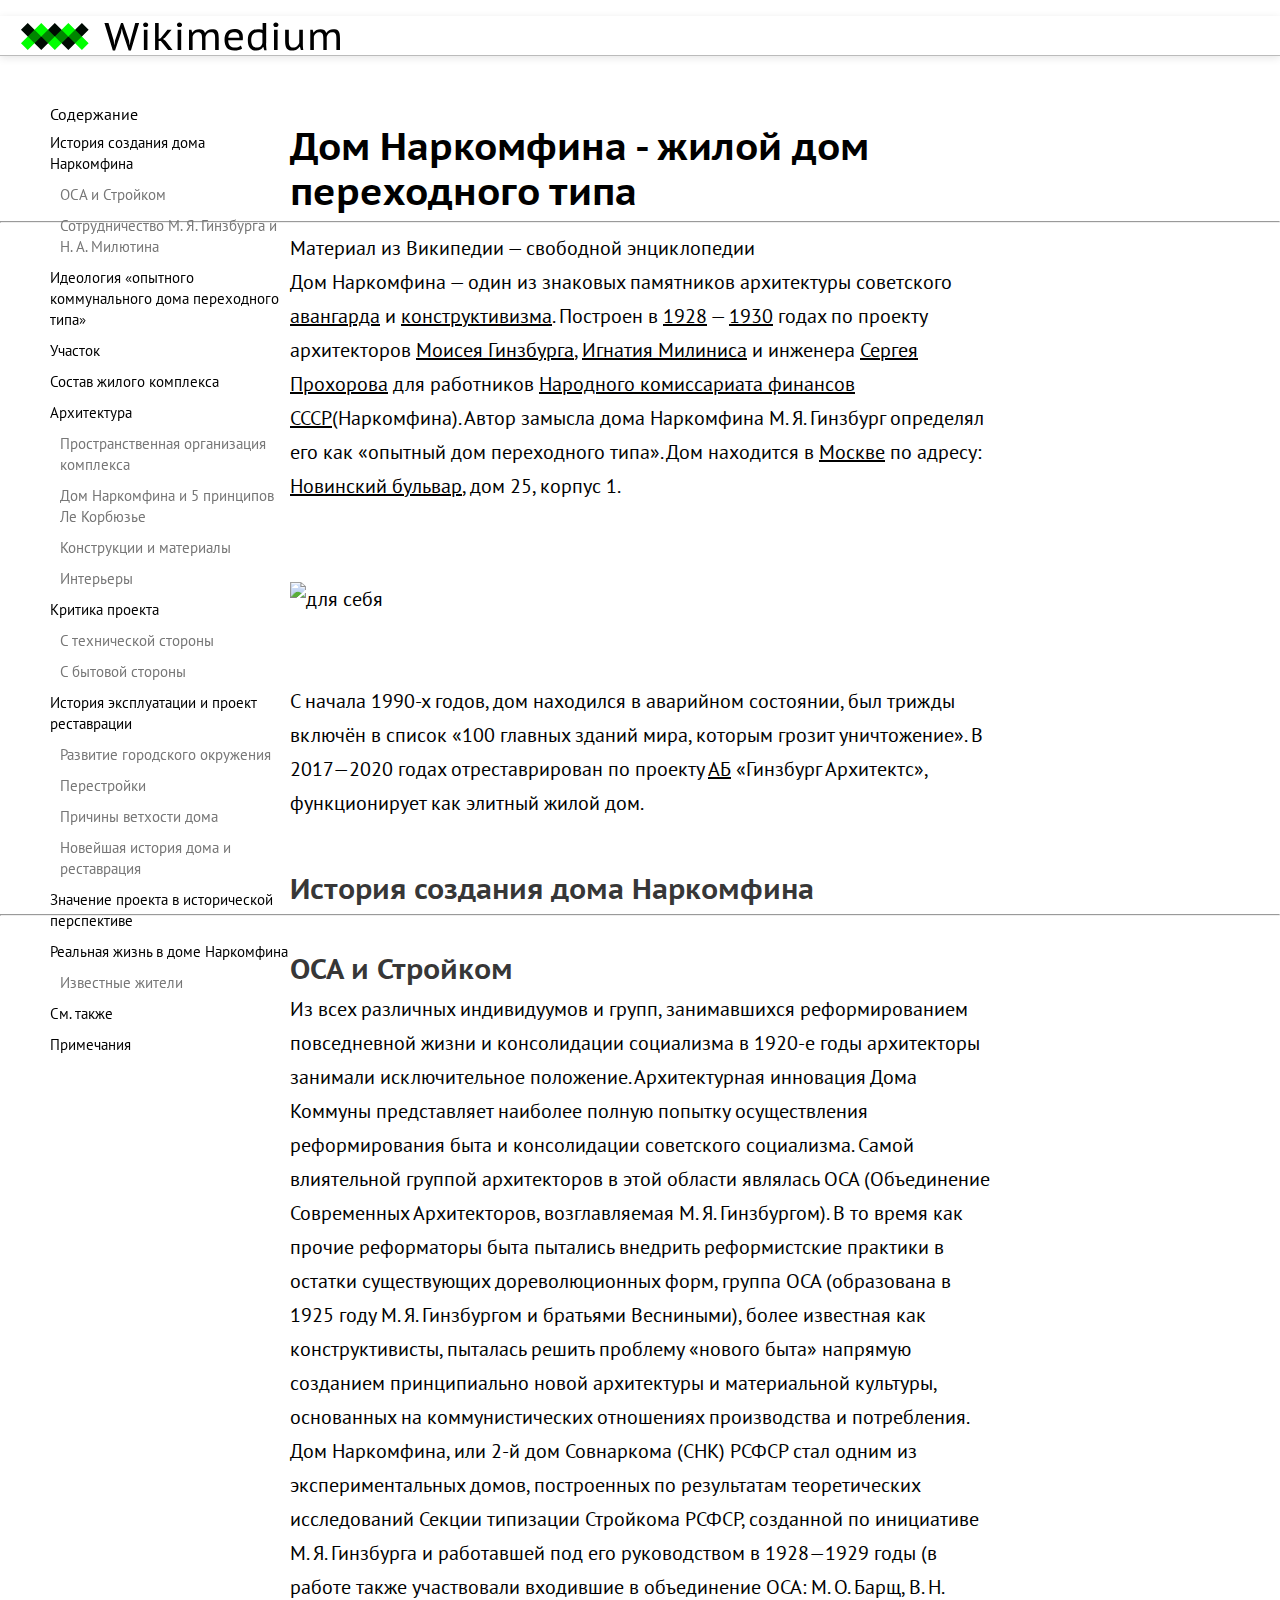
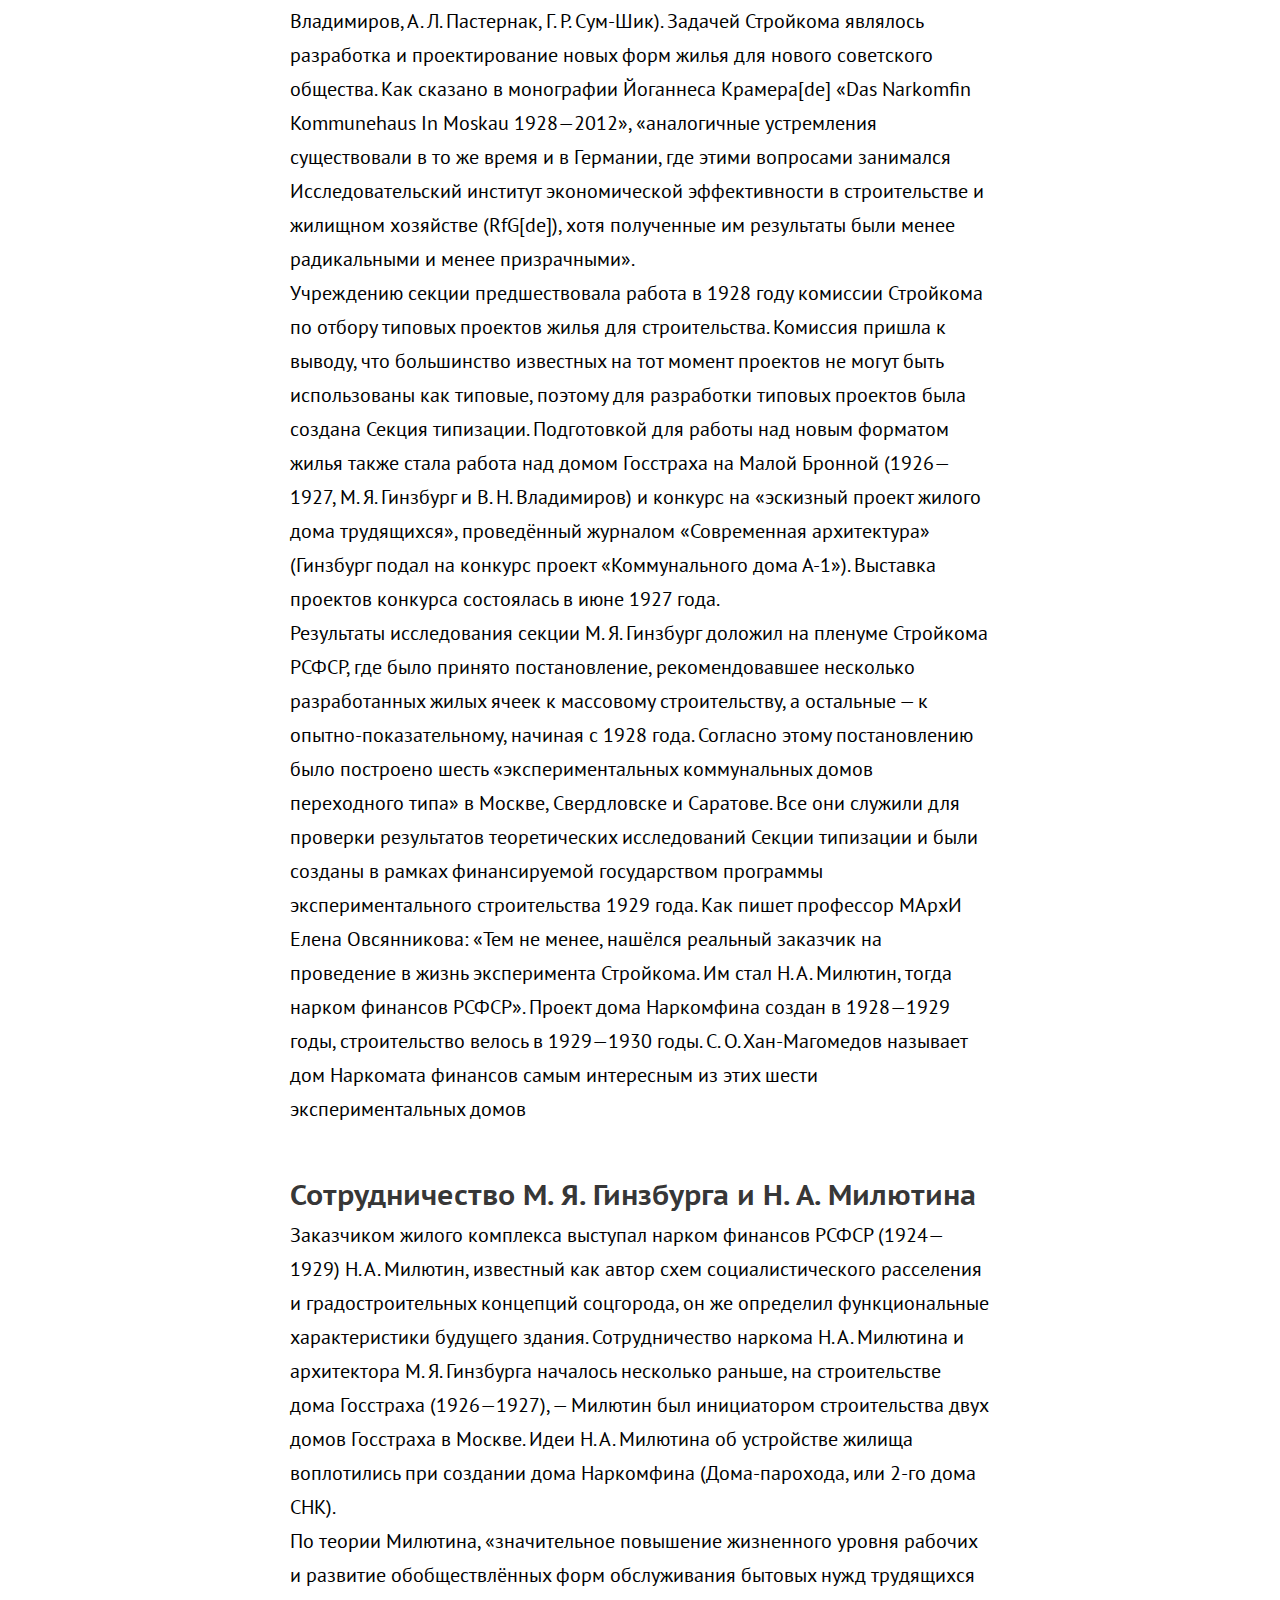
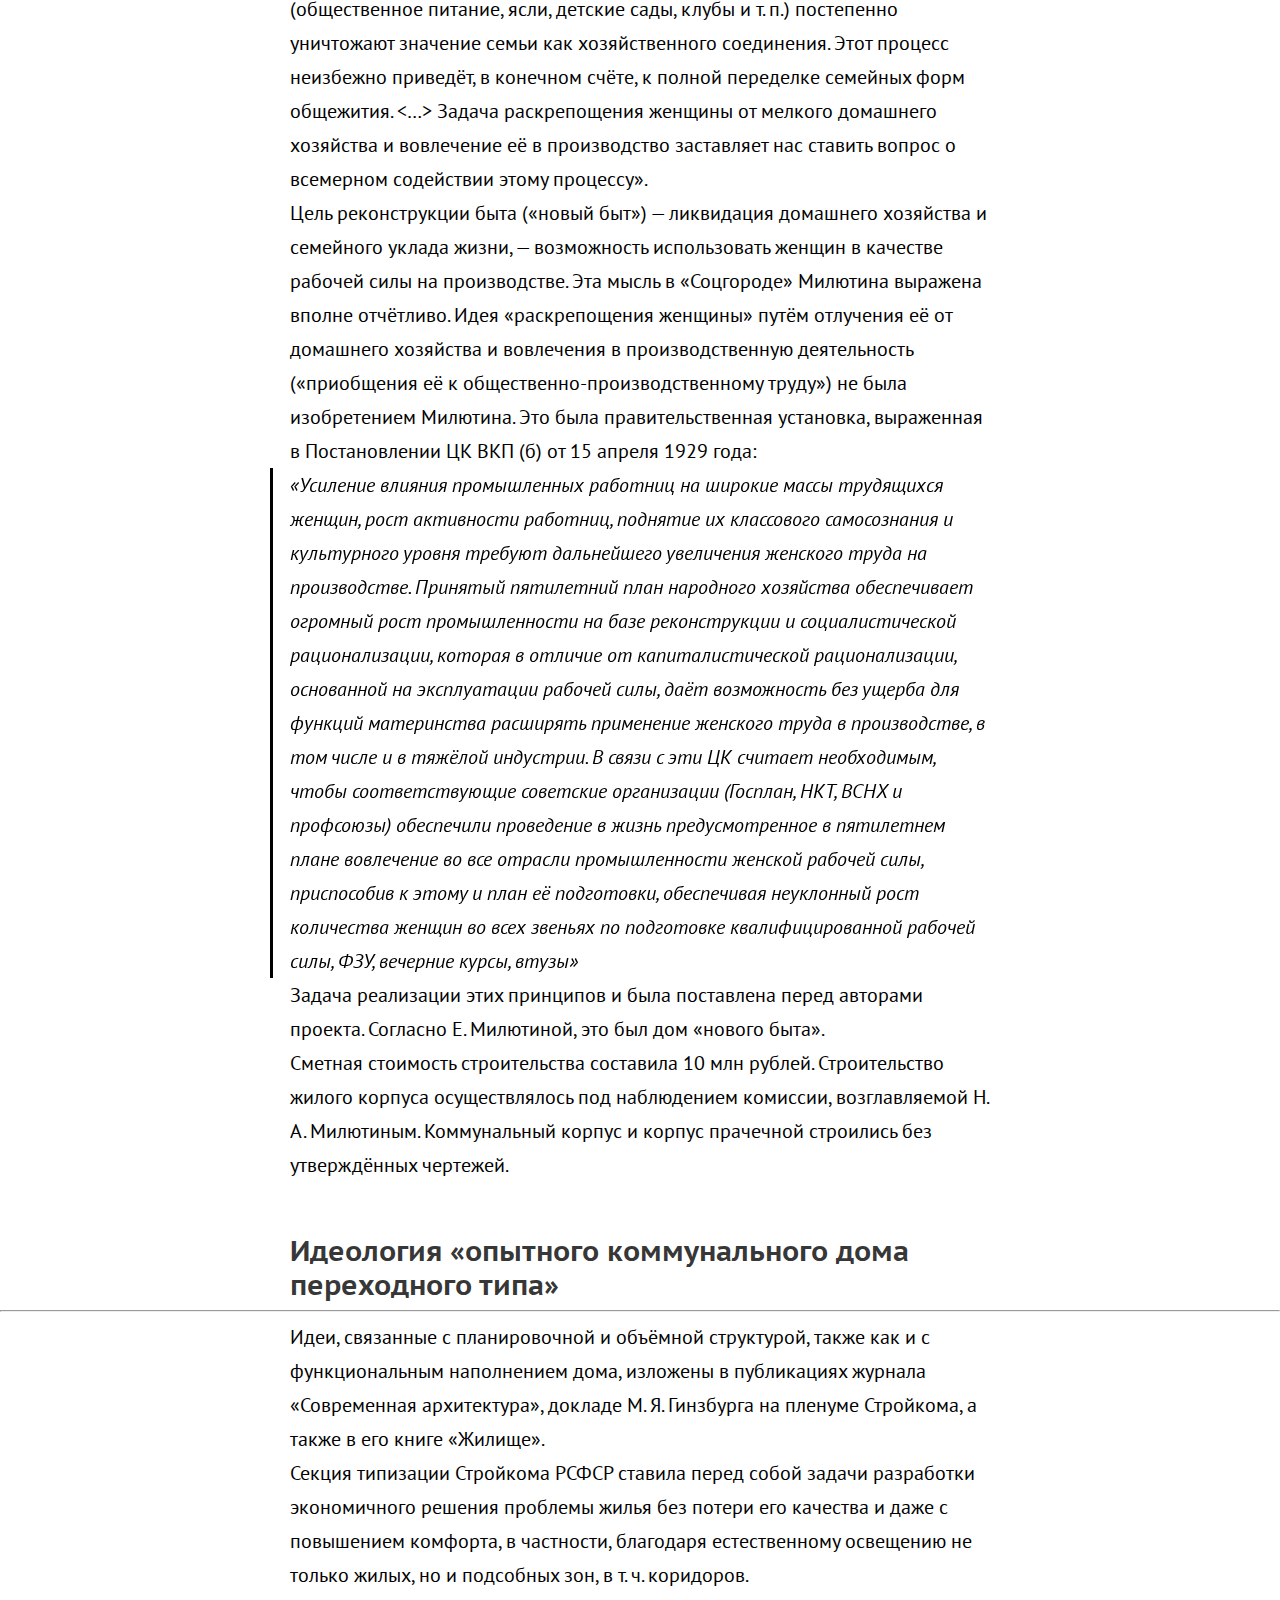
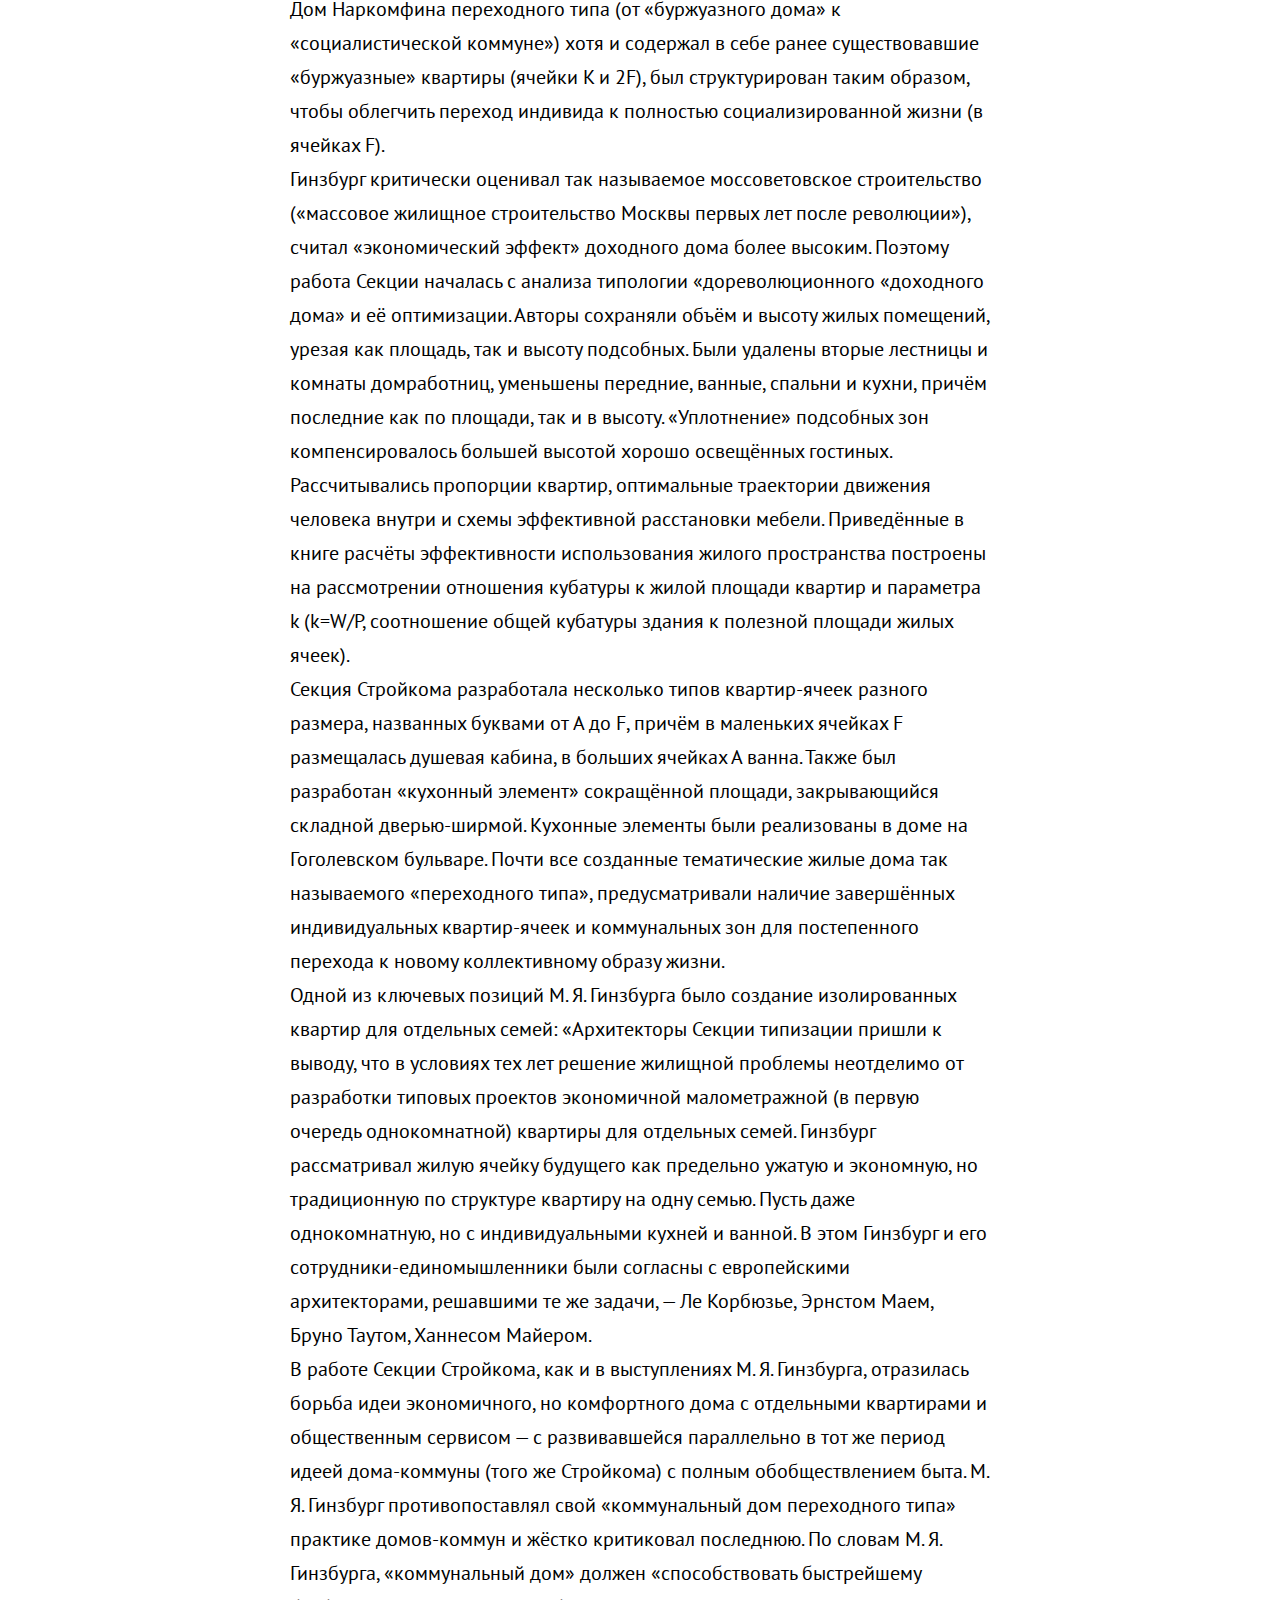
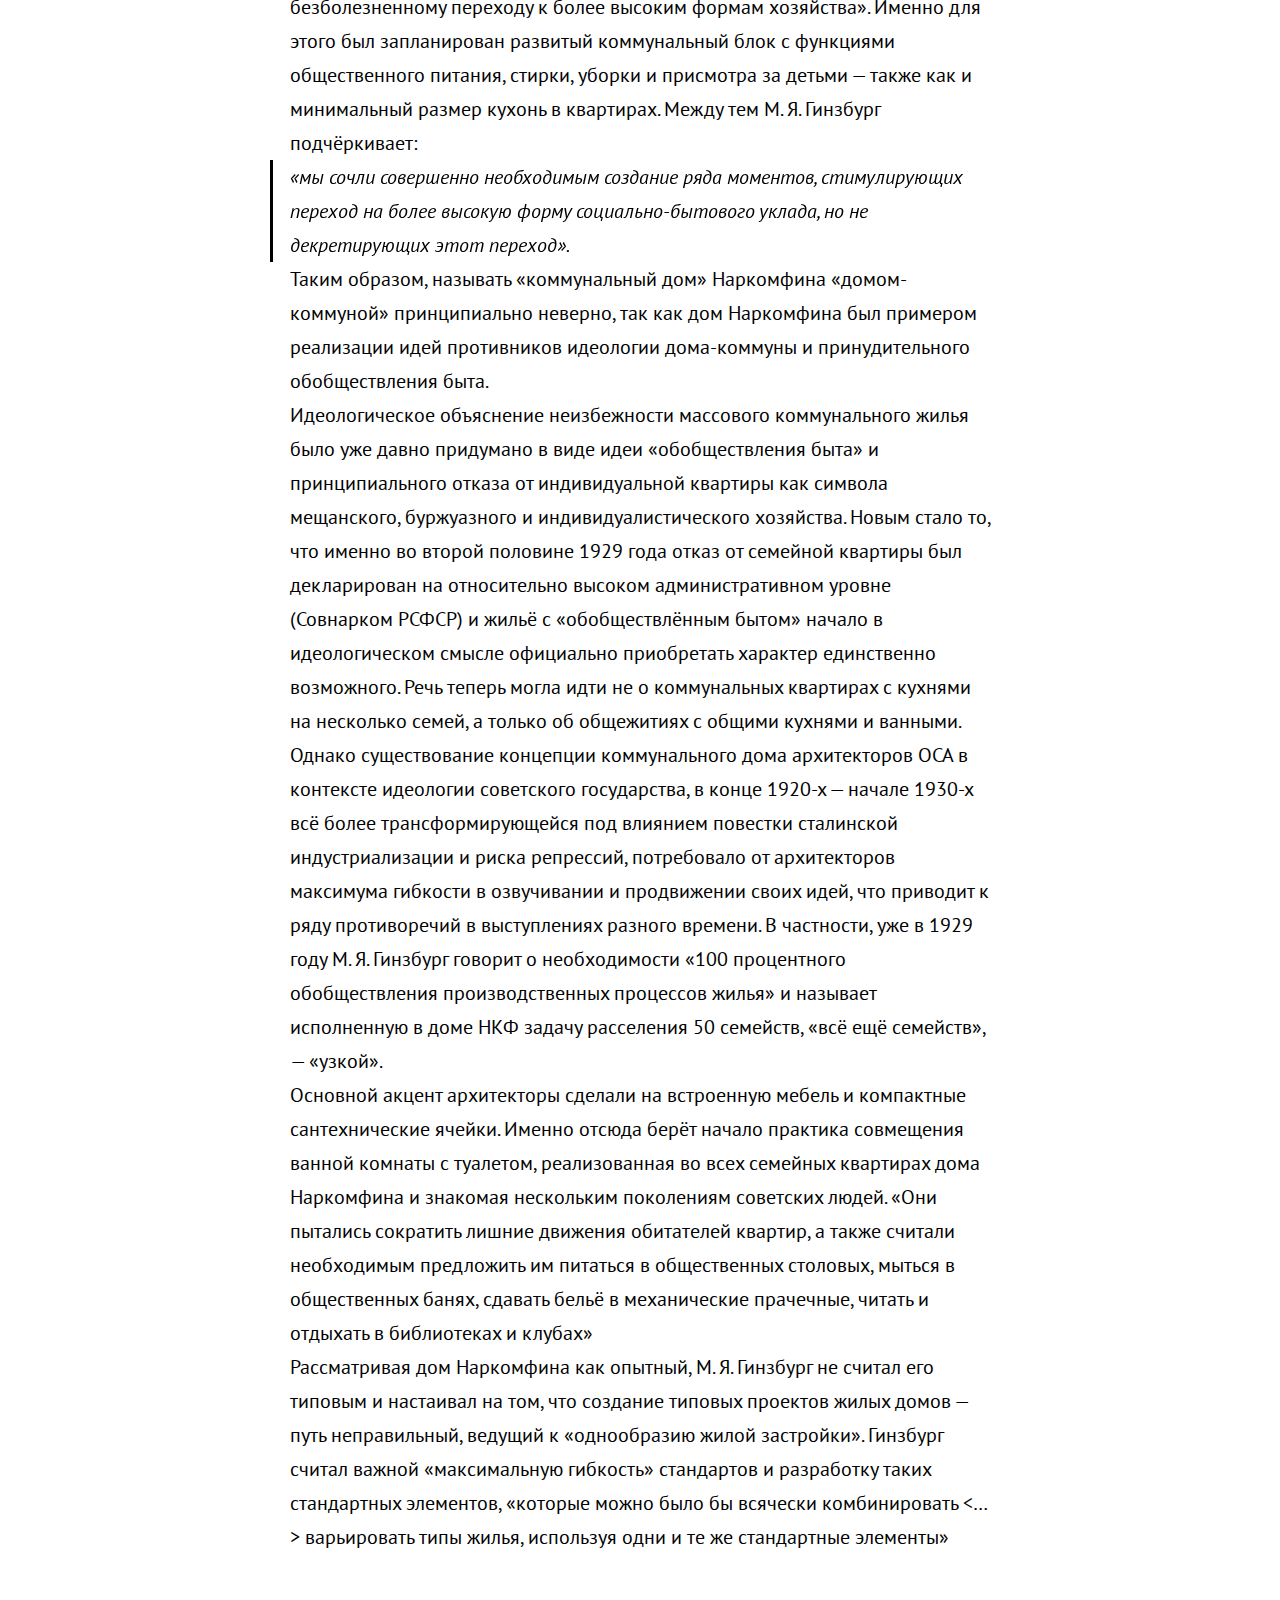
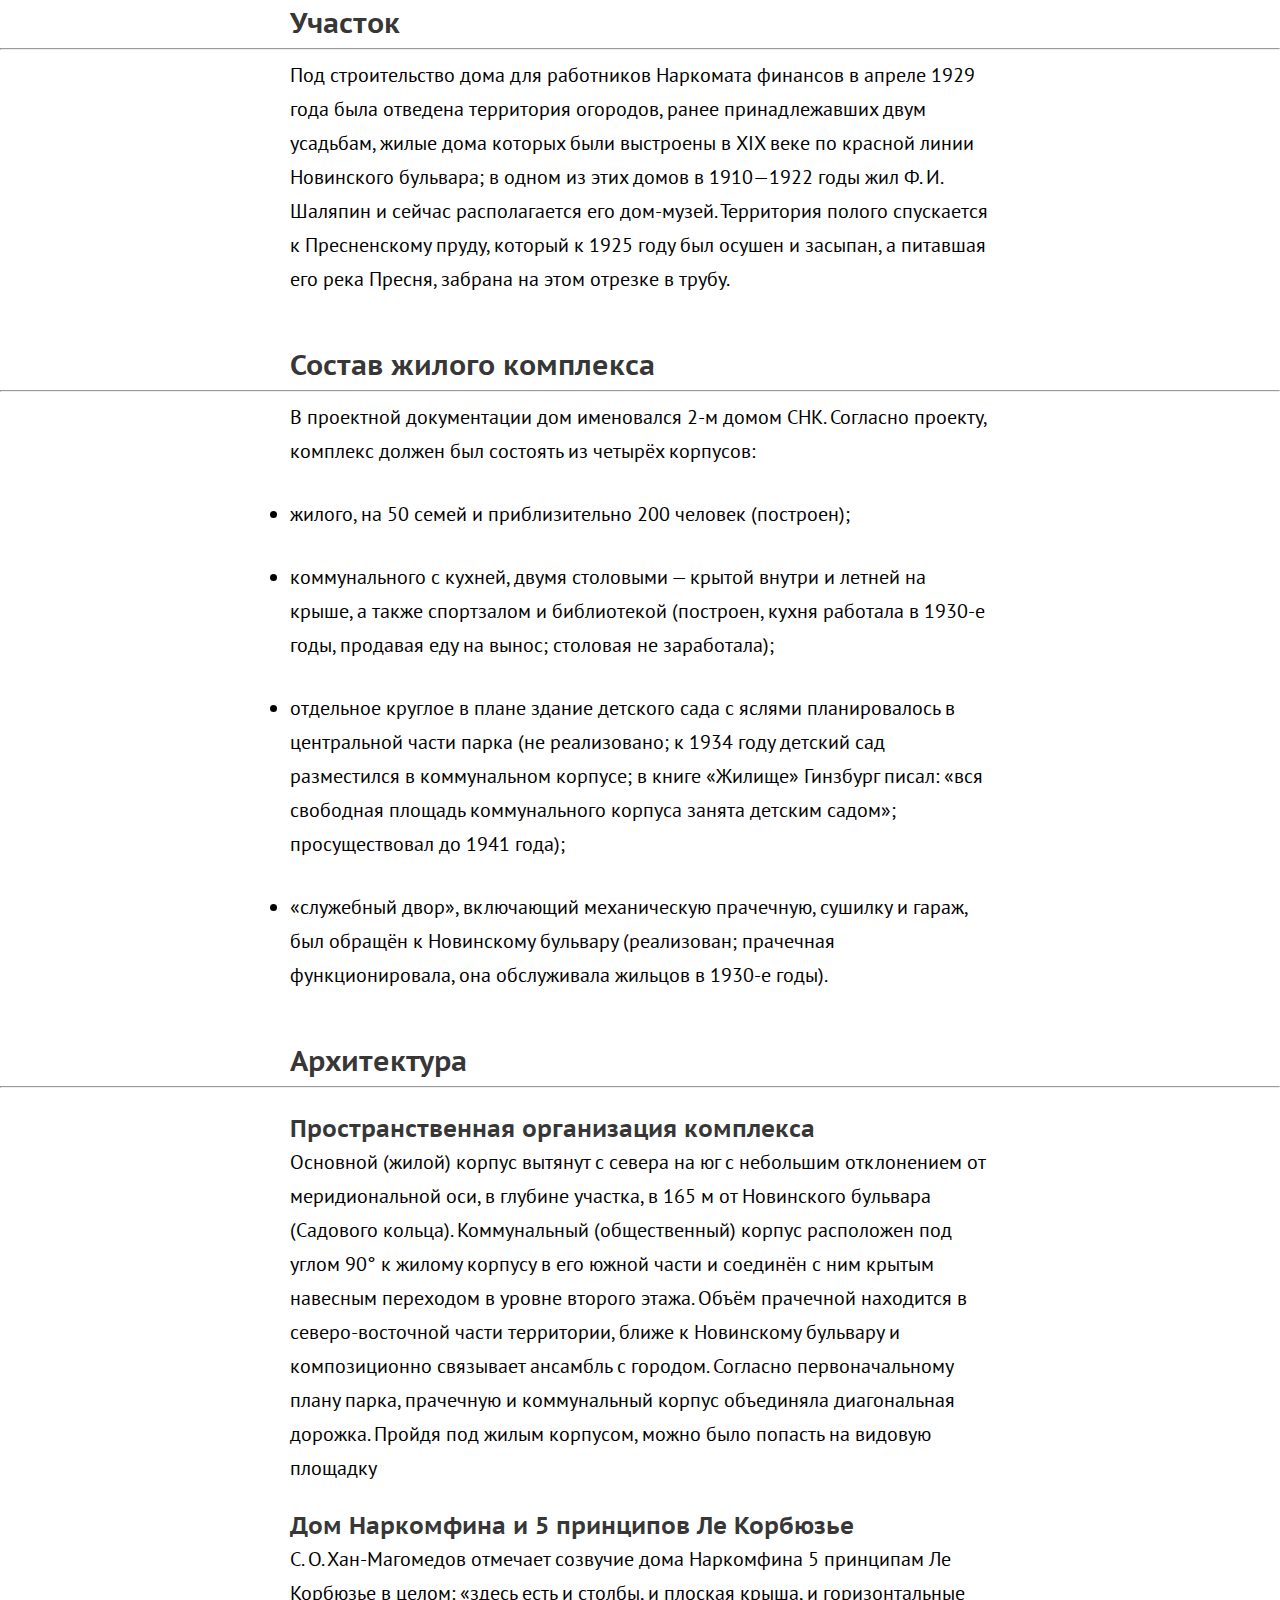
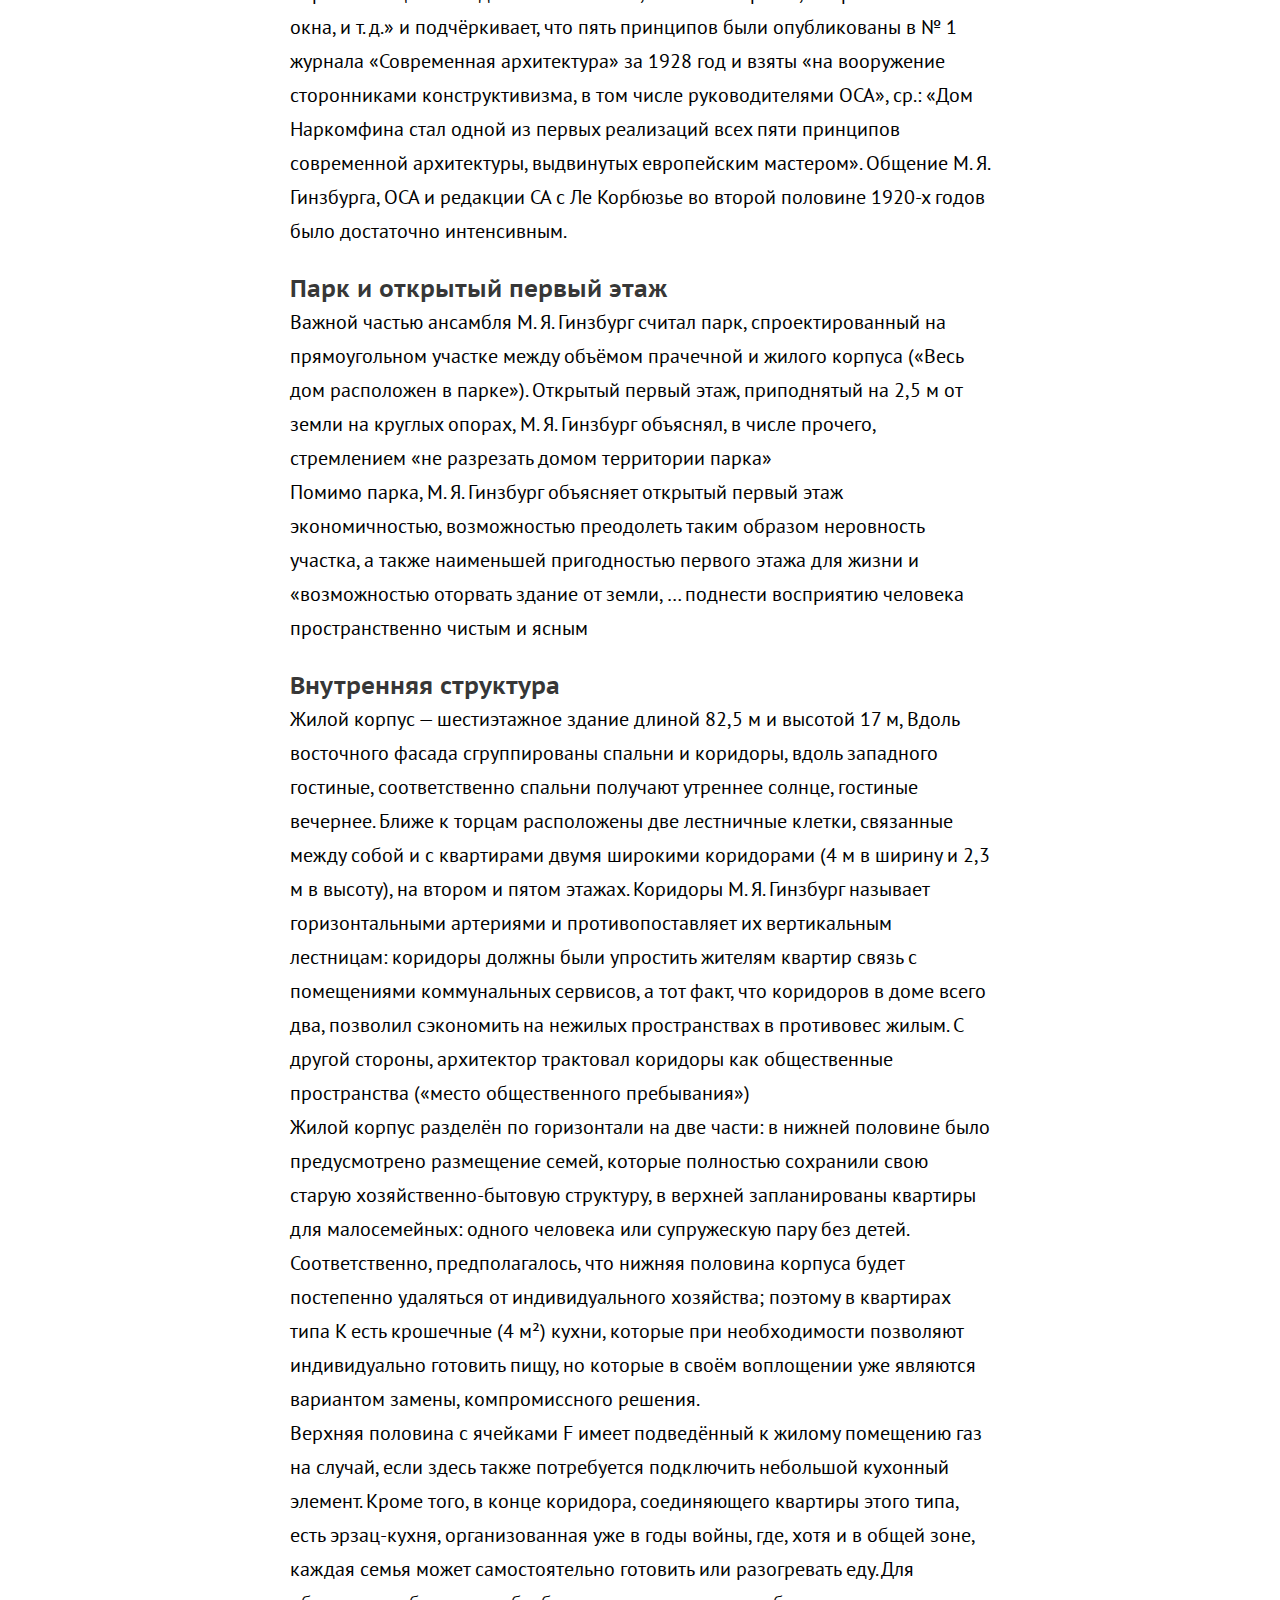
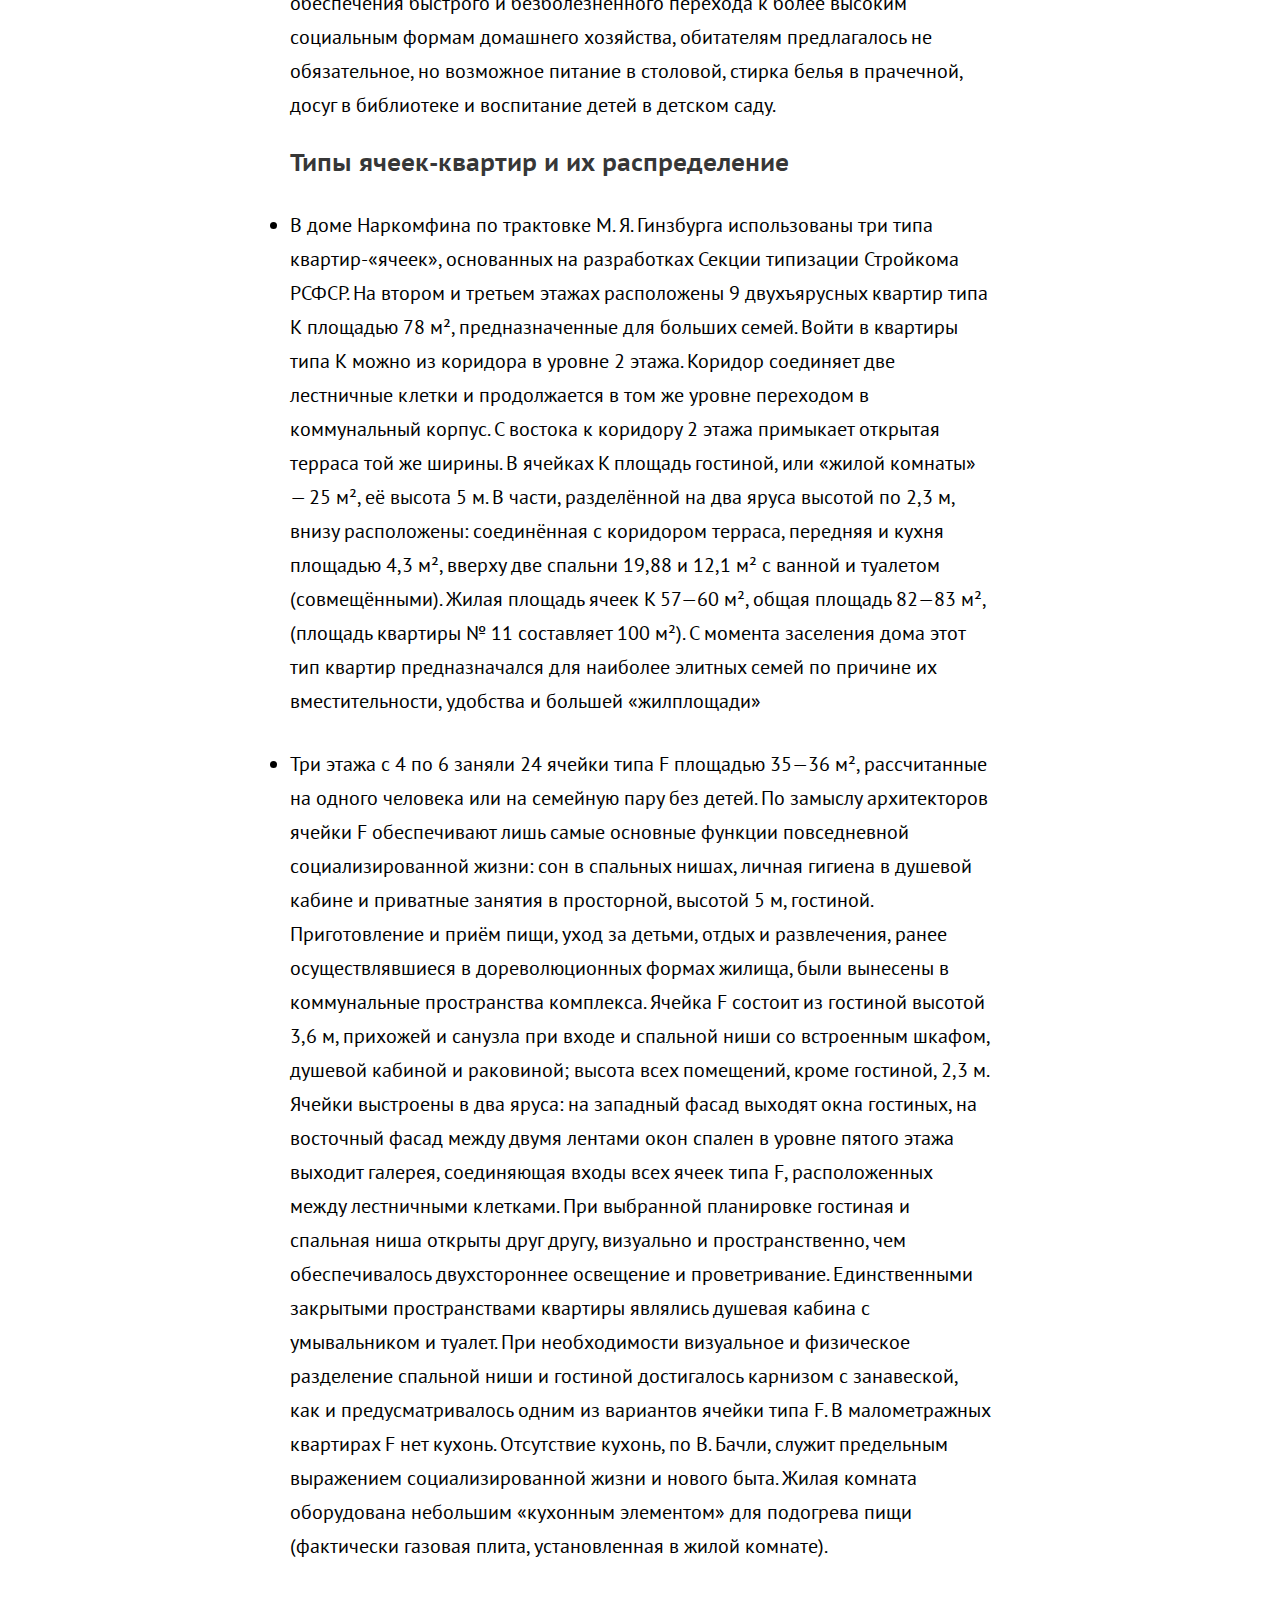
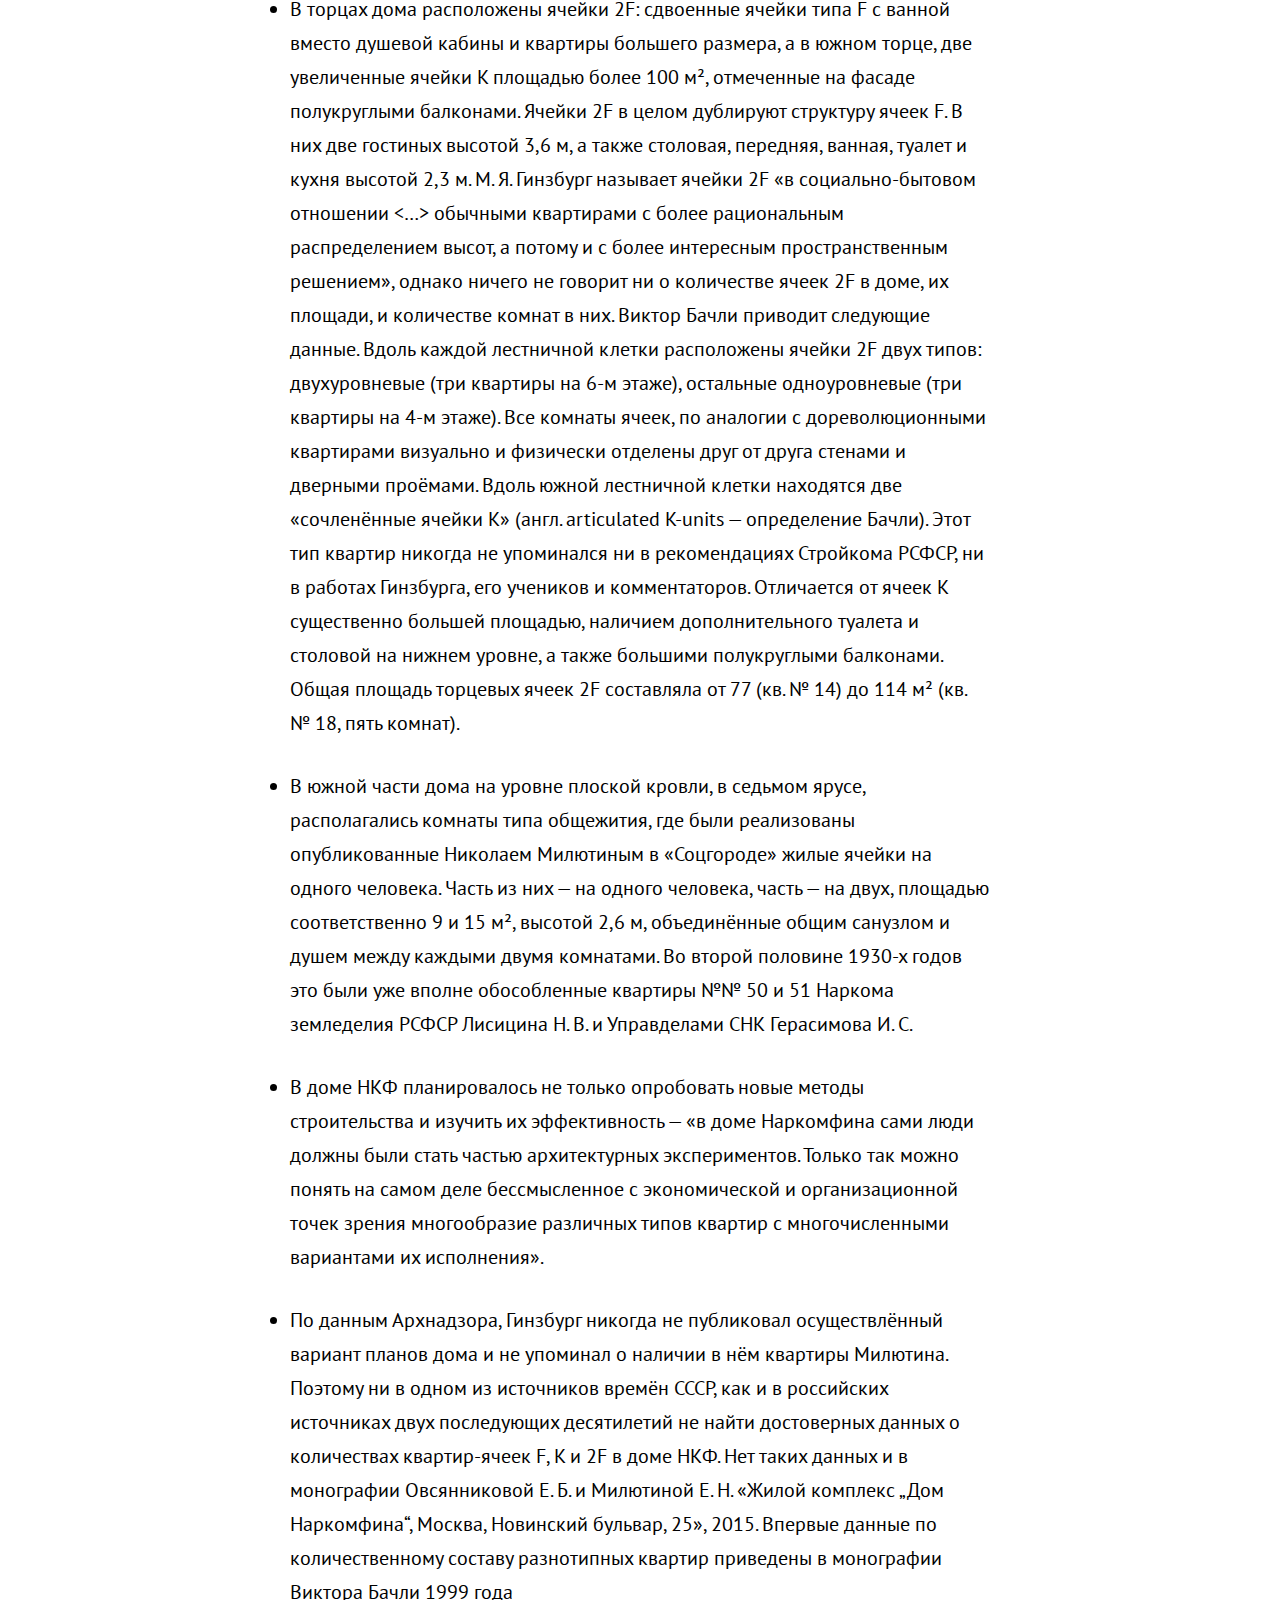
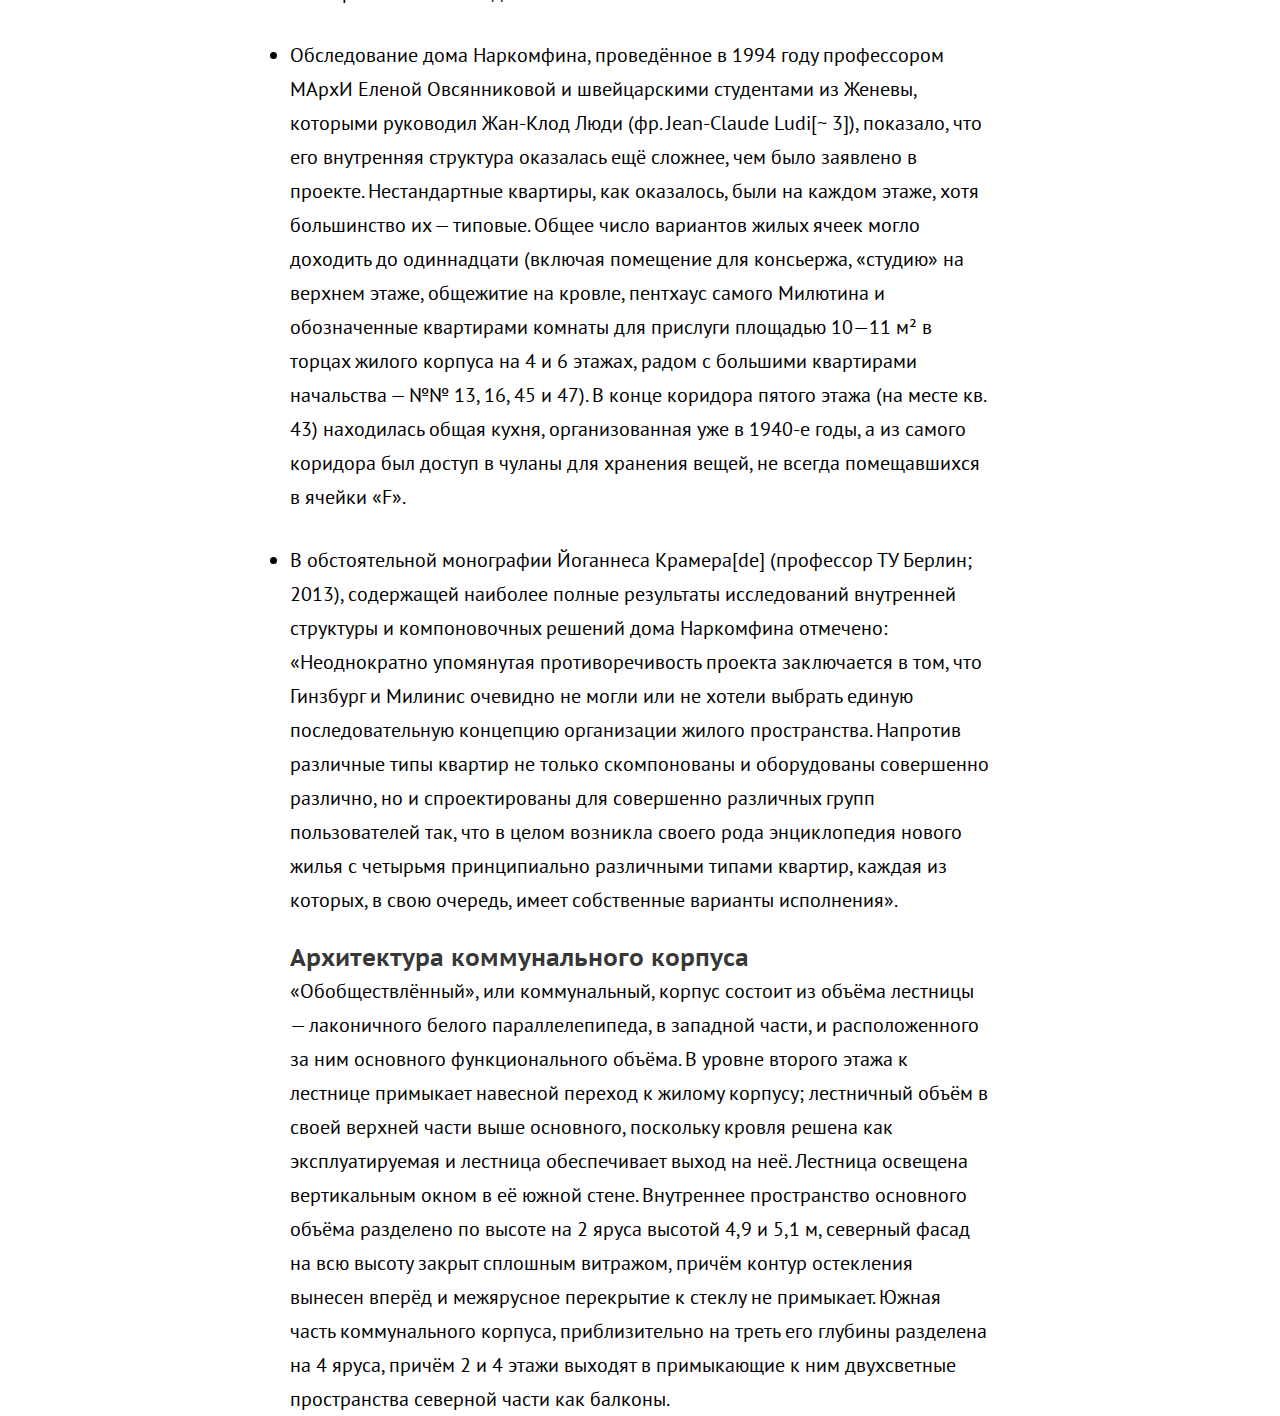
==== index.html @ 002271b3 "Initial commit" ====
<!DOCTYPE html>
<html lang="en" dir="ltr">
  <head>
    <meta charset="utf-8">
    <title>first page</title>
    <link rel="stylesheet" href="stylesheets/style.css">
    <script src="javascripts/jquery-3.6.1.js" charset="utf-8"></script>
  </head>

  <br>
  <body>
    <div class="menubar">
      <img src="images/logo.svg">
    </div>
    <nav class="sidebar">
      <h3>Содержание</h3>
      <ul>
        <li><a href="#1_1">История создания дома Наркомфина</a></li>
          <ul>
          <li><a href="#2_1">ОСА и Стройком</a></li>
          <li><a href="#2_2">Сотрудничество М. Я. Гинзбурга и Н. А. Милютина</a></li>
          </ul>
        <li><a href="#3_1">Идеология «опытного коммунального дома переходного типа»</a></li>
        <li><a href="#3_2">Участок</a></li>
        <li><a href="#3_3">Состав жилого комплекса</a></li>
        <li><a href="#3_4">Архитектура</a></li>
          <ul>
          <li><a href="#4_1">Пространственная организация комплекса</a></li>
          <li><a href="#4_2">Дом Наркомфина и 5 принципов Ле Корбюзье</a></li>
          <li><a href="#4_3">Конструкции и материалы</a></li>
          <li><a href="#4_4">Интерьеры</a></li>
          </ul>
        <li><a href="#5_1">Критика проекта</a></li>
          <ul>
          <li><a href="#6_1">С технической стороны</a></li>
          <li><a href="#6_2">С бытовой стороны</a></li>
          </ul>
        <li><a href="#7_1">История эксплуатации и проект реставрации</a></li>
          <ul>
          <li><a href="#8_1">Развитие городского окружения</a></li>
          <li><a href="#8_2">Перестройки</a></li>
          <li><a href="#8_3">Причины ветхости дома</a></li>
          <li><a href="#8_4">Новейшая история дома и реставрация</a></li>
          </ul>
        <li><a href="#9_1">Значение проекта в исторической перспективе</a></li>
        <li><a href="#9_2">Реальная жизнь в доме Наркомфина</a></li>
          <ul>
          <li><a href="#10_1">Известные жители</a></li>
          </ul>
        <li><a href="#11_1">См. также</a></li>
        <li><a href="#11_2">Примечания</a></li>
      </ul>
    </nav>


    <article>
    <h1>Дом Наркомфина - жилой дом переходного типа</h1>
    <hr>
    <p>Материал из Википедии — свободной энциклопедии</p>
    <p>

    <strong>Дом Наркомфина</strong> — один из знаковых памятников архитектуры советского <a href="https://ru.wikipedia.org/wiki/Авангард_(искусство)"target="_blank">авангарда</a>
    и <a href="https://ru.wikipedia.org/wiki/Конструктивизм_(искусство)"target="_blank">конструктивизма</a>.
    Построен в <a href="https://ru.wikipedia.org/wiki/1928_год"target="_blank">1928</a> —
    <a href="https://ru.wikipedia.org/wiki/1930_год"target="_blank">1930</a> годах по проекту архитекторов
    <a href="https://ru.wikipedia.org/wiki/Гинзбург,_Моисей_Яковлевич"target="_blank">Моисея Гинзбурга</a>,
    <a href="https://ru.wikipedia.org/wiki/Милинис,_Игнатий_Францевич"target="_blank">Игнатия Милиниса</a> и инженера
    <a href="https://ru.wikipedia.org/wiki/Прохоров,_Сергей_Львович"target="_blank">Сергея Прохорова</a> для работников
    <a href="https://ru.wikipedia.org/wiki/Народный_комиссариат_финансов_СССР"target="_blank">Народного комиссариата финансов СССР</a>(Наркомфина). Автор замысла дома Наркомфина М. Я. Гинзбург определял его как «опытный дом переходного типа». Дом находится в
    <a href="https://ru.wikipedia.org/wiki/Москва"target="_blank">Москве</a> по адресу:
    <a href="https://ru.wikipedia.org/wiki/Новинский_бульвар"target="_blank">Новинский бульвар</a>, дом 25, корпус 1.
    <img src="https://upload.wikimedia.org/wikipedia/commons/thumb/3/30/Moscow%2C_Narkomfin_building_in_May_2021_03.jpg/548px-Moscow%2C_Narkomfin_building_in_May_2021_03.jpg" alt="для себя">
    <br><br>
    С начала 1990-х годов, дом находился в аварийном состоянии, был трижды включён в список «100 главных зданий мира, которым грозит уничтожение». В 2017—2020 годах отреставрирован по проекту
    <a href="https://ru.wikipedia.org/wiki/Архитектурное_бюро"target="_blank">АБ</a> «Гинзбург Архитектс», функционирует как элитный жилой дом.</p>

    <br>
    <h3 id="1_1">История создания дома Наркомфина</h3>
    <hr>
    <h3 id="2_1"><strong>ОСА и Стройком</strong></h3>
    <p>Из всех различных индивидуумов и групп, занимавшихся реформированием повседневной жизни и консолидации социализма в 1920-е годы архитекторы занимали исключительное положение. Архитектурная инновация Дома Коммуны представляет наиболее полную попытку осуществления реформирования быта и консолидации советского социализма. Самой влиятельной группой архитекторов в этой области являлась ОСА (Объединение Современных Архитекторов, возглавляемая М. Я. Гинзбургом). В то время как прочие реформаторы быта пытались внедрить реформистские практики в остатки существующих дореволюционных форм, группа ОСА (образована в 1925 году М. Я. Гинзбургом и братьями Весниными), более известная как конструктивисты, пыталась решить проблему «нового быта» напрямую созданием принципиально новой архитектуры и материальной культуры, основанных на коммунистических отношениях производства и потребления.</p>
    <p>Дом Наркомфина, или 2-й дом Совнаркома (СНК) РСФСР стал одним из экспериментальных домов, построенных по результатам теоретических исследований Секции типизации Стройкома РСФСР, созданной по инициативе М. Я. Гинзбурга и работавшей под его руководством в 1928—1929 годы (в работе также участвовали входившие в объединение ОСА: М. О. Барщ, В. Н. Владимиров, А. Л. Пастернак, Г. Р. Сум-Шик). Задачей Стройкома являлось разработка и проектирование новых форм жилья для нового советского общества. Как сказано в монографии Йоганнеса Крамера[de] «Das Narkomfin Kommunehaus In Moskau 1928—2012», «аналогичные устремления существовали в то же время и в Германии, где этими вопросами занимался Исследовательский институт экономической эффективности в строительстве и жилищном хозяйстве (RfG[de]), хотя полученные им результаты были менее радикальными и менее призрачными».</p>
    <p>Учреждению секции предшествовала работа в 1928 году комиссии Стройкома по отбору типовых проектов жилья для строительства. Комиссия пришла к выводу, что большинство известных на тот момент проектов не могут быть использованы как типовые, поэтому для разработки типовых проектов была создана Секция типизации. Подготовкой для работы над новым форматом жилья также стала работа над домом Госстраха на Малой Бронной (1926—1927, М. Я. Гинзбург и В. Н. Владимиров) и конкурс на «эскизный проект жилого дома трудящихся», проведённый журналом «Современная архитектура» (Гинзбург подал на конкурс проект «Коммунального дома А-1»). Выставка проектов конкурса состоялась в июне 1927 года.</p>
    <p>Результаты исследования секции М. Я. Гинзбург доложил на пленуме Стройкома РСФСР, где было принято постановление, рекомендовавшее несколько разработанных жилых ячеек к массовому строительству, а остальные — к опытно-показательному, начиная с 1928 года. Согласно этому постановлению было построено шесть «экспериментальных коммунальных домов переходного типа» в Москве, Свердловске и Саратове. Все они служили для проверки результатов теоретических исследований Секции типизации и были созданы в рамках финансируемой государством программы экспериментального строительства 1929 года. Как пишет профессор МАрхИ Елена Овсянникова: «Тем не менее, нашёлся реальный заказчик на проведение в жизнь эксперимента Стройкома. Им стал Н. А. Милютин, тогда нарком финансов РСФСР». Проект дома Наркомфина создан в 1928—1929 годы, строительство велось в 1929—1930 годы.
    С. О. Хан-Магомедов называет дом Наркомата финансов самым интересным из этих шести экспериментальных домов</p>

    <br>
    <h3 id="2_2"><strong>Сотрудничество М. Я. Гинзбурга и Н. А. Милютина</strong></h3>
    <p>Заказчиком жилого комплекса выступал нарком финансов РСФСР (1924—1929) Н. А. Милютин, известный как автор схем социалистического расселения и градостроительных концепций соцгорода, он же определил функциональные характеристики будущего здания. Сотрудничество наркома Н. А. Милютина и архитектора М. Я. Гинзбурга началось несколько раньше, на строительстве дома Госстраха (1926—1927), — Милютин был инициатором строительства двух домов Госстраха в Москве. Идеи Н. А. Милютина об устройстве жилища воплотились при создании дома Наркомфина (Дома-парохода, или 2-го дома СНК).</p>
    <p>По теории Милютина, «значительное повышение жизненного уровня рабочих и развитие обобществлённых форм обслуживания бытовых нужд трудящихся (общественное питание, ясли, детские сады, клубы и т. п.) постепенно уничтожают значение семьи как хозяйственного соединения. Этот процесс неизбежно приведёт, в конечном счёте, к полной переделке семейных форм общежития. <…> Задача раскрепощения женщины от мелкого домашнего хозяйства и вовлечение её в производство заставляет нас ставить вопрос о всемерном содействии этому процессу».</p>
    <p>Цель реконструкции быта («новый быт») — ликвидация домашнего хозяйства и семейного уклада жизни, — возможность использовать женщин в качестве рабочей силы на производстве. Эта мысль в «Соцгороде» Милютина выражена вполне отчётливо. Идея «раскрепощения женщины» путём отлучения её от домашнего хозяйства и вовлечения в производственную деятельность («приобщения её к общественно-производственному труду») не была изобретением Милютина. Это была правительственная установка, выраженная в Постановлении ЦК ВКП (б) от 15 апреля 1929 года:</p>
    <blockquote cite="https://ru.wikipedia.org/wiki/Дом_Наркомфина"> <p><em>«Усиление влияния промышленных работниц на широкие массы трудящихся женщин, рост активности работниц, поднятие их классового самосознания и культурного уровня требуют дальнейшего увеличения женского труда на производстве. Принятый пятилетний план народного хозяйства обеспечивает огромный рост промышленности на базе реконструкции и социалистической рационализации, которая в отличие от капиталистической рационализации, основанной на эксплуатации рабочей силы, даёт возможность без ущерба для функций материнства расширять применение женского труда в производстве, в том числе и в тяжёлой индустрии. В связи с эти ЦК считает необходимым, чтобы соответствующие советские организации (Госплан, НКТ, ВСНХ и профсоюзы) обеспечили проведение в жизнь предусмотренное в пятилетнем плане вовлечение во все отрасли промышленности женской рабочей силы, приспособив к этому и план её подготовки, обеспечивая неуклонный рост количества женщин во всех звеньях по подготовке квалифицированной рабочей силы, ФЗУ, вечерние курсы, втузы»</em></p></blockquote>
    <p>Задача реализации этих принципов и была поставлена перед авторами проекта. Согласно Е. Милютиной, это был дом «нового быта».</p>
    <p>Сметная стоимость строительства составила 10 млн рублей. Строительство жилого корпуса осуществлялось под наблюдением комиссии, возглавляемой Н. А. Милютиным. Коммунальный корпус и корпус прачечной строились без утверждённых чертежей.</p>

    <br>
    <h3 id="3_1">Идеология «опытного коммунального дома переходного типа»</h3>
    <hr>
    <p>Идеи, связанные с планировочной и объёмной структурой, также как и с функциональным наполнением дома, изложены в публикациях журнала «Современная архитектура», докладе М. Я. Гинзбурга на пленуме Стройкома, а также в его книге «Жилище».</p>
    <p>Секция типизации Стройкома РСФСР ставила перед собой задачи разработки экономичного решения проблемы жилья без потери его качества и даже с повышением комфорта, в частности, благодаря естественному освещению не только жилых, но и подсобных зон, в т. ч. коридоров.</p>
    <p>Дом Наркомфина переходного типа (от «буржуазного дома» к «социалистической коммуне») хотя и содержал в себе ранее существовавшие «буржуазные» квартиры (ячейки K и 2F), был структурирован таким образом, чтобы облегчить переход индивида к полностью социализированной жизни (в ячейках F).</p>
    <p>Гинзбург критически оценивал так называемое моссоветовское строительство («массовое жилищное строительство Москвы первых лет после революции»), считал «экономический эффект» доходного дома более высоким. Поэтому работа Секции началась с анализа типологии «дореволюционного «доходного дома» и её оптимизации. Авторы сохраняли объём и высоту жилых помещений, урезая как площадь, так и высоту подсобных. Были удалены вторые лестницы и комнаты домработниц, уменьшены передние, ванные, спальни и кухни, причём последние как по площади, так и в высоту. «Уплотнение» подсобных зон компенсировалось большей высотой хорошо освещённых гостиных. Рассчитывались пропорции квартир, оптимальные траектории движения человека внутри и схемы эффективной расстановки мебели. Приведённые в книге расчёты эффективности использования жилого пространства построены на рассмотрении отношения кубатуры к жилой площади квартир и параметра k (k=W/P, соотношение общей кубатуры здания к полезной площади жилых ячеек).</p>
    <p>Секция Стройкома разработала несколько типов квартир-ячеек разного размера, названных буквами от A до F, причём в маленьких ячейках F размещалась душевая кабина, в больших ячейках А ванна. Также был разработан «кухонный элемент» сокращённой площади, закрывающийся складной дверью-ширмой. Кухонные элементы были реализованы в доме на Гоголевском бульваре. Почти все созданные тематические жилые дома так называемого «переходного типа», предусматривали наличие завершённых индивидуальных квартир-ячеек и коммунальных зон для постепенного перехода к новому коллективному образу жизни.</p>
    <p>Одной из ключевых позиций М. Я. Гинзбурга было создание изолированных квартир для отдельных семей: «Архитекторы Секции типизации пришли к выводу, что в условиях тех лет решение жилищной проблемы неотделимо от разработки типовых проектов экономичной малометражной (в первую очередь однокомнатной) квартиры для отдельных семей. Гинзбург рассматривал жилую ячейку будущего как предельно ужатую и экономную, но традиционную по структуре квартиру на одну семью. Пусть даже однокомнатную, но с индивидуальными кухней и ванной. В этом Гинзбург и его сотрудники-единомышленники были согласны с европейскими архитекторами, решавшими те же задачи, — Ле Корбюзье, Эрнстом Маем, Бруно Таутом, Ханнесом Майером.</p>
    <p>В работе Секции Стройкома, как и в выступлениях М. Я. Гинзбурга, отразилась борьба идеи экономичного, но комфортного дома с отдельными квартирами и общественным сервисом — с развивавшейся параллельно в тот же период идеей дома-коммуны (того же Стройкома) с полным обобществлением быта. М. Я. Гинзбург противопоставлял свой «коммунальный дом переходного типа» практике домов-коммун и жёстко критиковал последнюю. По словам М. Я. Гинзбурга, «коммунальный дом» должен «способствовать быстрейшему безболезненному переходу к более высоким формам хозяйства». Именно для этого был запланирован развитый коммунальный блок с функциями общественного питания, стирки, уборки и присмотра за детьми — также как и минимальный размер кухонь в квартирах. Между тем М. Я. Гинзбург подчёркивает:</p>
    <p><em><blockquote cite="https://ru.wikipedia.org/wiki/%D0%94%D0%BE%D0%BC_%D0%9D%D0%B0%D1%80%D0%BA%D0%BE%D0%BC%D1%84%D0%B8%D0%BD%D0%B0">
    «мы сочли совершенно необходимым создание ряда моментов, стимулирующих переход на более высокую форму социально-бытового уклада, но не декретирующих этот переход».</blockquote></em></p>
    <p>Таким образом, называть «коммунальный дом» Наркомфина «домом-коммуной» принципиально неверно, так как дом Наркомфина был примером реализации идей противников идеологии дома-коммуны и принудительного обобществления быта.</p>
    <p>Идеологическое объяснение неизбежности массового коммунального жилья было уже давно придумано в виде идеи «обобществления быта» и принципиального отказа от индивидуальной квартиры как символа мещанского, буржуазного и индивидуалистического хозяйства. Новым стало то, что именно во второй половине 1929 года отказ от семейной квартиры был декларирован на относительно высоком административном уровне (Совнарком РСФСР) и жильё с «обобществлённым бытом» начало в идеологическом смысле официально приобретать характер единственно возможного. Речь теперь могла идти не о коммунальных квартирах с кухнями на несколько семей, а только об общежитиях с общими кухнями и ванными.</p>
    <p>Однако существование концепции коммунального дома архитекторов ОСА в контексте идеологии советского государства, в конце 1920-х — начале 1930-х всё более трансформирующейся под влиянием повестки сталинской индустриализации и риска репрессий, потребовало от архитекторов максимума гибкости в озвучивании и продвижении своих идей, что приводит к ряду противоречий в выступлениях разного времени. В частности, уже в 1929 году М. Я. Гинзбург говорит о необходимости «100 процентного обобществления производственных процессов жилья» и называет исполненную в доме НКФ задачу расселения 50 семейств, «всё ещё семейств», — «узкой».</p>
    <p>Основной акцент архитекторы сделали на встроенную мебель и компактные сантехнические ячейки. Именно отсюда берёт начало практика совмещения ванной комнаты с туалетом, реализованная во всех семейных квартирах дома Наркомфина и знакомая нескольким поколениям советских людей. <em>«Они пытались сократить лишние движения обитателей квартир, а также считали необходимым предложить им питаться в общественных столовых, мыться в общественных банях, сдавать бельё в механические прачечные, читать и отдыхать в библиотеках и клубах»</em></p>
    <p>Рассматривая дом Наркомфина как опытный, М. Я. Гинзбург не считал его типовым и настаивал на том, что создание типовых проектов жилых домов — путь неправильный, ведущий к «однообразию жилой застройки». Гинзбург считал важной «максимальную гибкость» стандартов и разработку таких стандартных элементов, «которые можно было бы всячески комбинировать <…> варьировать типы жилья, используя одни и те же стандартные элементы»</p>

    <br>
    <h3 id="3_2">Участок</h3>
    <hr>
    <p>Под строительство дома для работников Наркомата финансов в апреле 1929 года была отведена территория огородов, ранее принадлежавших двум усадьбам, жилые дома которых были выстроены в XIX веке по красной линии Новинского бульвара; в одном из этих домов в 1910—1922 годы жил Ф. И. Шаляпин и сейчас располагается его дом-музей. Территория полого спускается к Пресненскому пруду, который к 1925 году был осушен и засыпан, а питавшая его река Пресня, забрана на этом отрезке в трубу.</p>

    <br>
    <h3 id="3_3">Состав жилого комплекса</h3>
    <hr>
    <p>В проектной документации дом именовался 2-м домом СНК. Согласно проекту, комплекс должен был состоять из четырёх корпусов:
    <ol>
    <li>жилого, на 50 семей и приблизительно 200 человек (построен);</li>
    <li>коммунального с кухней, двумя столовыми — крытой внутри и летней на крыше, а также спортзалом и библиотекой (построен, кухня работала в 1930-е годы, продавая еду на вынос; столовая не заработала);</li>
    <li>отдельное круглое в плане здание детского сада с яслями планировалось в центральной части парка (не реализовано; к 1934 году детский сад разместился в коммунальном корпусе; в книге «Жилище» Гинзбург писал: «вся свободная площадь коммунального корпуса занята детским садом»; просуществовал до 1941 года);</li>
    <li>«служебный двор», включающий механическую прачечную, сушилку и гараж, был обращён к Новинскому бульвару (реализован; прачечная функционировала, она обслуживала жильцов в 1930-е годы).</li>
    </ol>

    <br>
    <h3 id="3_4">Архитектура</h3>
    <hr>
    <h4><strong>Пространственная организация комплекса</strong></h4>
    <p>Основной (жилой) корпус вытянут с севера на юг с небольшим отклонением от меридиональной оси, в глубине участка, в 165 м от Новинского бульвара (Садового кольца). Коммунальный (общественный) корпус расположен под углом 90° к жилому корпусу в его южной части и соединён с ним крытым навесным переходом в уровне второго этажа. Объём прачечной находится в северо-восточной части территории, ближе к Новинскому бульвару и композиционно связывает ансамбль с городом. Согласно первоначальному плану парка, прачечную и коммунальный корпус объединяла диагональная дорожка. Пройдя под жилым корпусом, можно было попасть на видовую площадку</p>
    <h4><strong>Дом Наркомфина и 5 принципов Ле Корбюзье</strong></h4>
    <p>С. О. Хан-Магомедов отмечает созвучие дома Наркомфина 5 принципам Ле Корбюзье в целом: «здесь есть и столбы, и плоская крыша, и горизонтальные окна, и т. д.» и подчёркивает, что пять принципов были опубликованы в № 1 журнала «Современная архитектура» за 1928 год и взяты «на вооружение сторонниками конструктивизма, в том числе руководителями ОСА», ср.: «Дом Наркомфина стал одной из первых реализаций всех пяти принципов современной архитектуры, выдвинутых европейским мастером». Общение М. Я. Гинзбурга, ОСА и редакции СА с Ле Корбюзье во второй половине 1920-х годов было достаточно интенсивным.</p>
    <h4><strong>Парк и открытый первый этаж</strong></h4>
    <p>Важной частью ансамбля М. Я. Гинзбург считал парк, спроектированный на прямоугольном участке между объёмом прачечной и жилого корпуса («Весь дом расположен в парке»). Открытый первый этаж, приподнятый на 2,5 м от земли на круглых опорах, М. Я. Гинзбург объяснял, в числе прочего, стремлением «не разрезать домом территории парка»</p>
    <p>Помимо парка, М. Я. Гинзбург объясняет открытый первый этаж экономичностью, возможностью преодолеть таким образом неровность участка, а также наименьшей пригодностью первого этажа для жизни и «возможностью оторвать здание от земли, … поднести восприятию человека пространственно чистым и ясным</p>
    <h4><strong>Внутренняя структура</strong></h4>
    <p>Жилой корпус — шестиэтажное здание длиной 82,5 м и высотой 17 м, Вдоль восточного фасада сгруппированы спальни и коридоры, вдоль западного гостиные, соответственно спальни получают утреннее солнце, гостиные вечернее. Ближе к торцам расположены две лестничные клетки, связанные между собой и с квартирами двумя широкими коридорами (4 м в ширину и 2,3 м в высоту), на втором и пятом этажах. Коридоры М. Я. Гинзбург называет горизонтальными артериями и противопоставляет их вертикальным лестницам: коридоры должны были упростить жителям квартир связь с помещениями коммунальных сервисов, а тот факт, что коридоров в доме всего два, позволил сэкономить на нежилых пространствах в противовес жилым. С другой стороны, архитектор трактовал коридоры как общественные пространства («место общественного пребывания»)</p>
    <p>Жилой корпус разделён по горизонтали на две части: в нижней половине было предусмотрено размещение семей, которые полностью сохранили свою старую хозяйственно-бытовую структуру, в верхней запланированы квартиры для малосемейных: одного человека или супружескую пару без детей. Соответственно, предполагалось, что нижняя половина корпуса будет постепенно удаляться от индивидуального хозяйства; поэтому в квартирах типа K есть крошечные (4 м²) кухни, которые при необходимости позволяют индивидуально готовить пищу, но которые в своём воплощении уже являются вариантом замены, компромиссного решения.</p>
    <p>Верхняя половина с ячейками F имеет подведённый к жилому помещению газ на случай, если здесь также потребуется подключить небольшой кухонный элемент. Кроме того, в конце коридора, соединяющего квартиры этого типа, есть эрзац-кухня, организованная уже в годы войны, где, хотя и в общей зоне, каждая семья может самостоятельно готовить или разогревать еду. Для обеспечения быстрого и безболезненного перехода к более высоким социальным формам домашнего хозяйства, обитателям предлагалось не обязательное, но возможное питание в столовой, стирка белья в прачечной, досуг в библиотеке и воспитание детей в детском саду.</p>
    <h4><strong>Типы ячеек-квартир и их распределение</strong></h4>

    <ul><li><p>В доме Наркомфина по трактовке М. Я. Гинзбурга использованы три типа квартир-«ячеек», основанных на разработках Секции типизации Стройкома РСФСР. На втором и третьем этажах расположены 9 двухъярусных квартир типа К площадью 78 м², предназначенные для больших семей. Войти в квартиры <strong>типа К</strong> можно из коридора в уровне 2 этажа. Коридор соединяет две лестничные клетки и продолжается в том же уровне переходом в коммунальный корпус. С востока к коридору 2 этажа примыкает открытая терраса той же ширины. В ячейках K площадь гостиной, или «жилой комнаты» — 25 м², её высота 5 м. В части, разделённой на два яруса высотой по 2,3 м, внизу расположены: соединённая с коридором терраса, передняя и кухня площадью 4,3 м², вверху две спальни 19,88 и 12,1 м² с ванной и туалетом (совмещёнными). Жилая площадь ячеек K 57—60 м², общая площадь 82—83 м², (площадь квартиры № 11 составляет 100 м²). С момента заселения дома этот тип квартир предназначался для наиболее элитных семей по причине их вместительности, удобства и большей «жилплощади»</p></li>
    <li><p>Три этажа с 4 по 6 заняли 24 ячейки типа F площадью 35—36 м², рассчитанные на одного человека или на семейную пару без детей. По замыслу архитекторов ячейки F обеспечивают лишь самые основные функции повседневной социализированной жизни: сон в спальных нишах, личная гигиена в душевой кабине и приватные занятия в просторной, высотой 5 м, гостиной. Приготовление и приём пищи, уход за детьми, отдых и развлечения, ранее осуществлявшиеся в дореволюционных формах жилища, были вынесены в коммунальные пространства комплекса. Ячейка F состоит из гостиной высотой 3,6 м, прихожей и санузла при входе и спальной ниши со встроенным шкафом, душевой кабиной и раковиной; высота всех помещений, кроме гостиной, 2,3 м. Ячейки выстроены в два яруса: на западный фасад выходят окна гостиных, на восточный фасад между двумя лентами окон спален в уровне пятого этажа выходит галерея, соединяющая входы всех ячеек <strong>типа F</strong>, расположенных между лестничными клетками. При выбранной планировке гостиная и спальная ниша открыты друг другу, визуально и пространственно, чем обеспечивалось двухстороннее освещение и проветривание. Единственными закрытыми пространствами квартиры являлись душевая кабина с умывальником и туалет. При необходимости визуальное и физическое разделение спальной ниши и гостиной достигалось карнизом с занавеской, как и предусматривалось одним из вариантов ячейки типа F. В малометражных квартирах F нет кухонь. Отсутствие кухонь, по В. Бачли, служит предельным выражением социализированной жизни и нового быта. Жилая комната оборудована небольшим «кухонным элементом» для подогрева пищи (фактически газовая плита, установленная в жилой комнате).</p></li>
    <li><p>В торцах дома расположены <strong>ячейки 2F</strong>: сдвоенные ячейки <strong>типа F</strong> с ванной вместо душевой кабины и квартиры большего размера, а в южном торце, две увеличенные ячейки K площадью более 100 м², отмеченные на фасаде полукруглыми балконами. Ячейки 2F в целом дублируют структуру ячеек F. В них две гостиных высотой 3,6 м, а также столовая, передняя, ванная, туалет и кухня высотой 2,3 м. М. Я. Гинзбург называет ячейки 2F «в социально-бытовом отношении <…> обычными квартирами с более рациональным распределением высот, а потому и с более интересным пространственным решением», однако ничего не говорит ни о количестве ячеек 2F в доме, их площади, и количестве комнат в них. Виктор Бачли приводит следующие данные. Вдоль каждой лестничной клетки расположены ячейки 2F двух типов: двухуровневые (три квартиры на 6-м этаже), остальные одноуровневые (три квартиры на 4-м этаже). Все комнаты ячеек, по аналогии с дореволюционными квартирами визуально и физически отделены друг от друга стенами и дверными проёмами. Вдоль южной лестничной клетки находятся две «сочленённые <strong>ячейки К</strong>» (англ. articulated K-units — определение Бачли). Этот тип квартир никогда не упоминался ни в рекомендациях Стройкома РСФСР, ни в работах Гинзбурга, его учеников и комментаторов. Отличается от ячеек К существенно большей площадью, наличием дополнительного туалета и столовой на нижнем уровне, а также большими полукруглыми балконами. Общая площадь торцевых ячеек 2F составляла от 77 (кв. № 14) до 114 м² (кв. № 18, пять комнат).</p></li>
    <li><p>В южной  части дома на уровне плоской кровли, в седьмом ярусе, располагались комнаты типа общежития, где были реализованы опубликованные Николаем Милютиным в «Соцгороде» жилые ячейки на одного человека. Часть из них — на одного человека, часть — на двух, площадью соответственно 9 и 15 м², высотой 2,6 м, объединённые общим санузлом и душем между каждыми двумя комнатами. Во второй половине 1930-х годов это были уже вполне обособленные квартиры №№ 50 и 51 Наркома земледелия РСФСР Лисицина Н. В. и Управделами СНК Герасимова И. С.</p></li>
    <li><p>В доме НКФ планировалось не только опробовать новые методы строительства и изучить их эффективность — <em>«в доме Наркомфина сами люди должны были стать частью архитектурных экспериментов. Только так можно понять на самом деле бессмысленное с экономической и организационной точек зрения многообразие различных типов квартир с многочисленными вариантами их исполнения».</em></p>
    <li><p>По данным Архнадзора, Гинзбург никогда не публиковал осуществлённый вариант планов дома и не упоминал о наличии в нём квартиры Милютина. Поэтому ни в одном из источников времён СССР, как и в российских источниках двух последующих десятилетий не найти достоверных данных о количествах <strong>квартир-ячеек F, K и 2F</strong> в доме НКФ. Нет таких данных и в монографии Овсянниковой Е. Б. и Милютиной Е. Н. «Жилой комплекс „Дом Наркомфина“, Москва, Новинский бульвар, 25», 2015. Впервые данные по количественному составу разнотипных квартир приведены в монографии Виктора Бачли 1999 года</p></li>
    <li><p>Обследование дома Наркомфина, проведённое в 1994 году профессором МАрхИ Еленой Овсянниковой и швейцарскими студентами из Женевы, которыми руководил Жан-Клод Люди (фр. Jean-Claude Ludi[~ 3]), показало, что его внутренняя структура оказалась ещё сложнее, чем было заявлено в проекте. Нестандартные квартиры, как оказалось, были на каждом этаже, хотя большинство их — типовые. Общее число вариантов жилых ячеек могло доходить до одиннадцати (включая помещение для консьержа, «студию» на верхнем этаже, общежитие на кровле, пентхаус самого Милютина и обозначенные квартирами комнаты для прислуги площадью 10—11 м² в торцах жилого корпуса на 4 и 6 этажах, радом с большими квартирами начальства — №№ 13, 16, 45 и 47). В конце коридора пятого этажа (на месте кв. 43) находилась общая кухня, организованная уже в 1940-е годы, а из самого коридора был доступ в чуланы для хранения вещей, не всегда помещавшихся в ячейки «F».</p>
    <li><p>В обстоятельной монографии Йоганнеса Крамера[de] (профессор ТУ Берлин; 2013), содержащей наиболее полные результаты исследований внутренней структуры и компоновочных решений дома Наркомфина отмечено: «Неоднократно упомянутая противоречивость проекта заключается в том, что Гинзбург и Милинис очевидно не могли или не хотели выбрать единую последовательную концепцию организации жилого пространства. Напротив различные типы квартир не только скомпонованы и оборудованы совершенно различно, но и спроектированы для совершенно различных групп пользователей так, что в целом возникла своего рода энциклопедия нового жилья с четырьмя принципиально различными типами квартир, каждая из которых, в свою очередь, имеет собственные варианты исполнения».</p>
    </li></ul>

    <h4><strong>Архитектура коммунального корпуса</strong></h4>
    <p>«Обобществлённый», или коммунальный, корпус состоит из объёма лестницы — лаконичного белого параллелепипеда, в западной части, и расположенного за ним основного функционального объёма. В уровне второго этажа к лестнице примыкает навесной переход к жилому корпусу; лестничный объём в своей верхней части выше основного, поскольку кровля решена как эксплуатируемая и лестница обеспечивает выход на неё. Лестница освещена вертикальным окном в её южной стене. Внутреннее пространство основного объёма разделено по высоте на 2 яруса высотой 4,9 и 5,1 м, северный фасад на всю высоту закрыт сплошным витражом, причём контур остекления вынесен вперёд и межярусное перекрытие к стеклу не примыкает. Южная часть коммунального корпуса, приблизительно на треть его глубины разделена на 4 яруса, причём 2 и 4 этажи выходят в примыкающие к ним двухсветные пространства северной части как балконы.</p>
    </article>
<script>
    $(function() {
	$('.sidebar a').each(function() {
		$(this).on('click', function(e) {
			e.preventDefault();
			var scrollTo = $(this).attr('href');
			var whitespace = scrollTo == '#s1' ? 70 : 30;
			$('html,body').animate({
				scrollTop: $(scrollTo).offset().top - whitespace
			}, 1000);
		});
	});
});
</script>
  </body>
</html>
---- stylesheets/style.css ----
@import 'reset.css';
@import url('https://fonts.googleapis.com/css?family=PT+Sans+Caption:400,700|PT+Sans:400,400i,700,700i&amp;subset=cyrillic');
@import 'layout.css';
@import "sidebar.css";
@import "content.css";
@import "menubar.css";
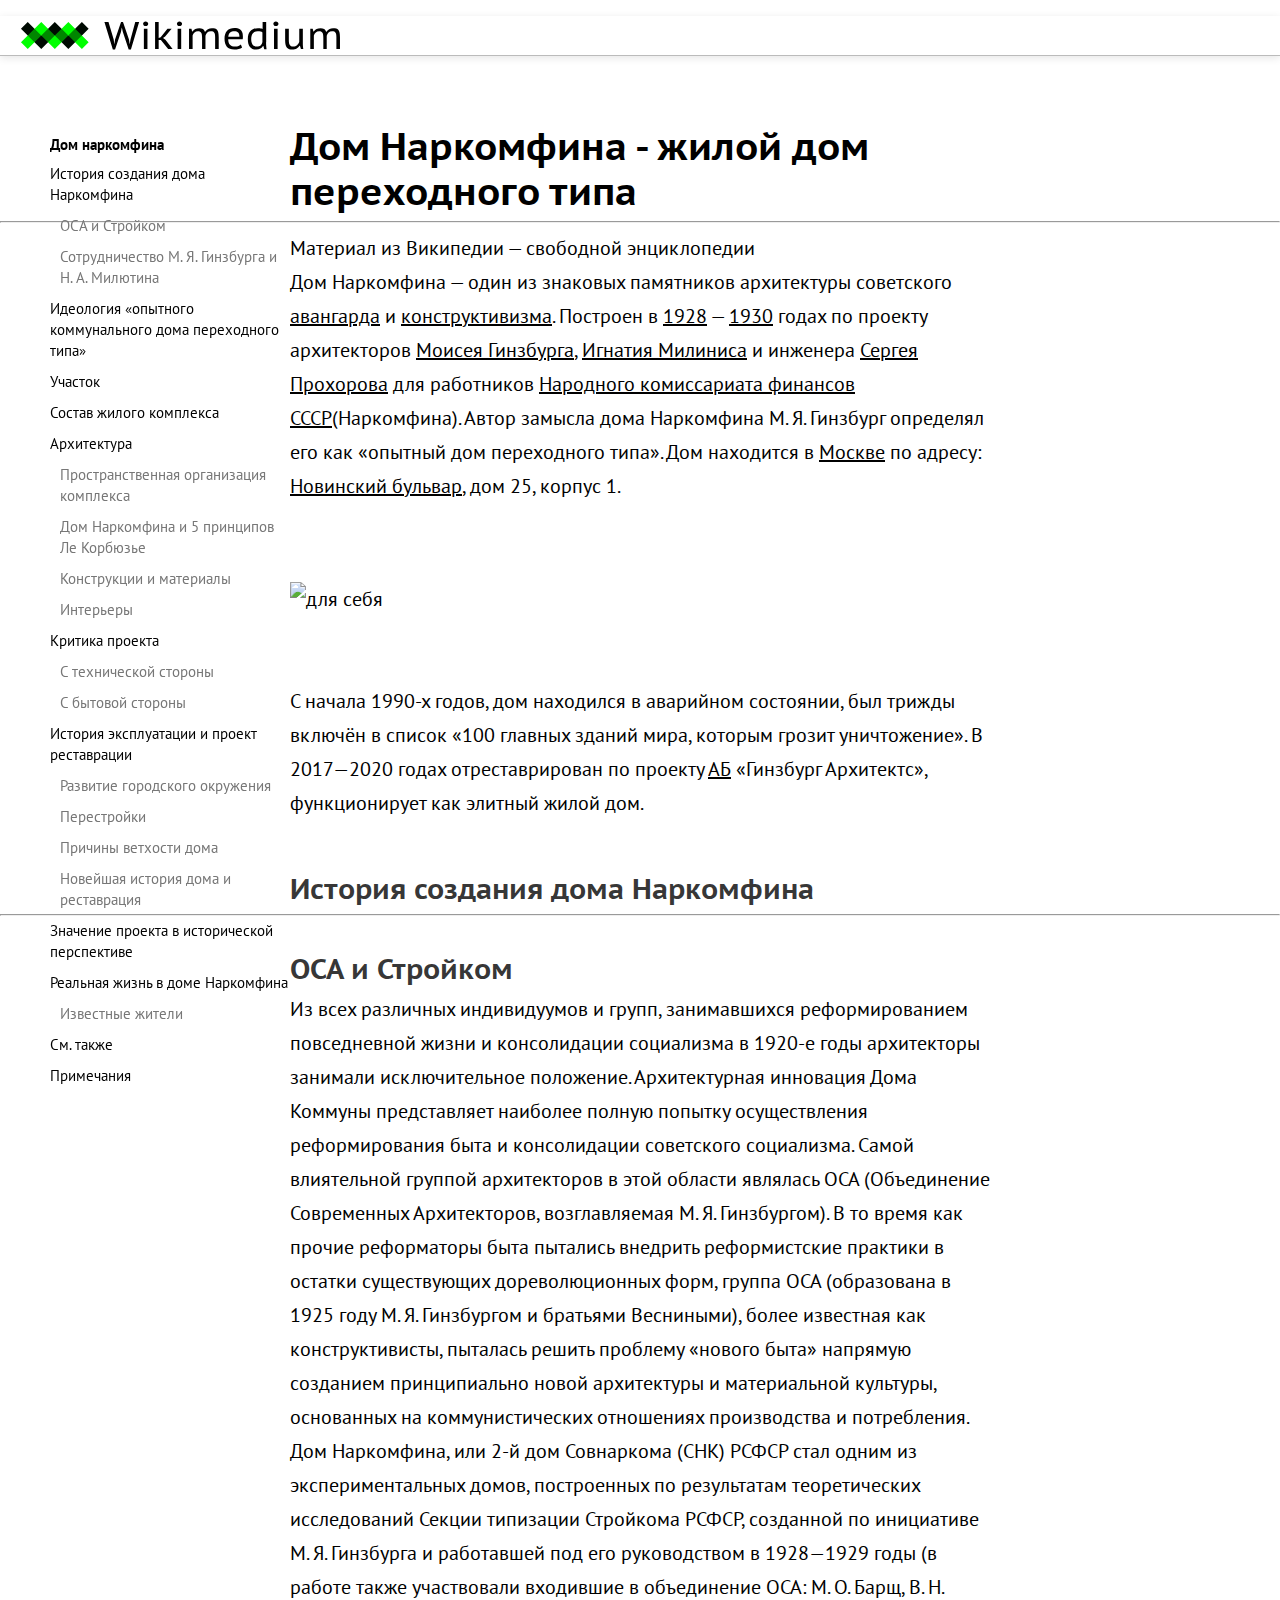
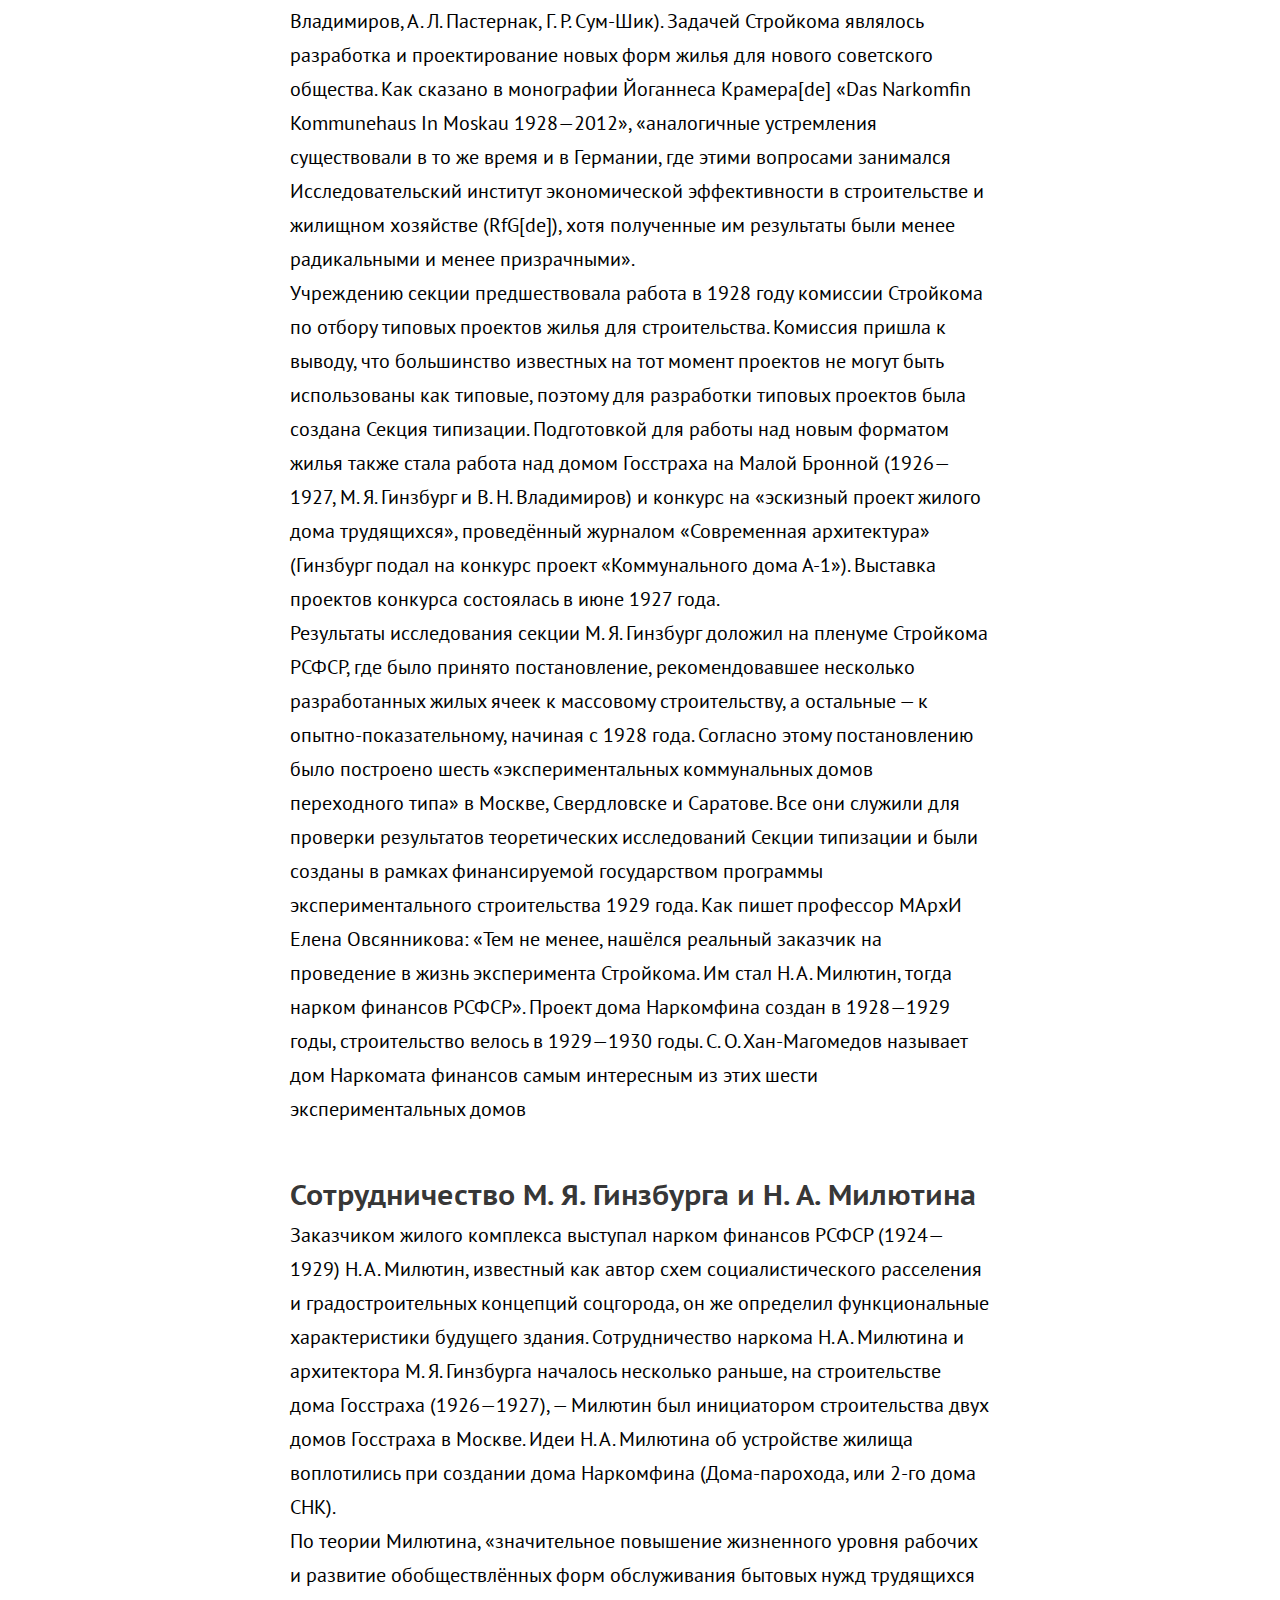
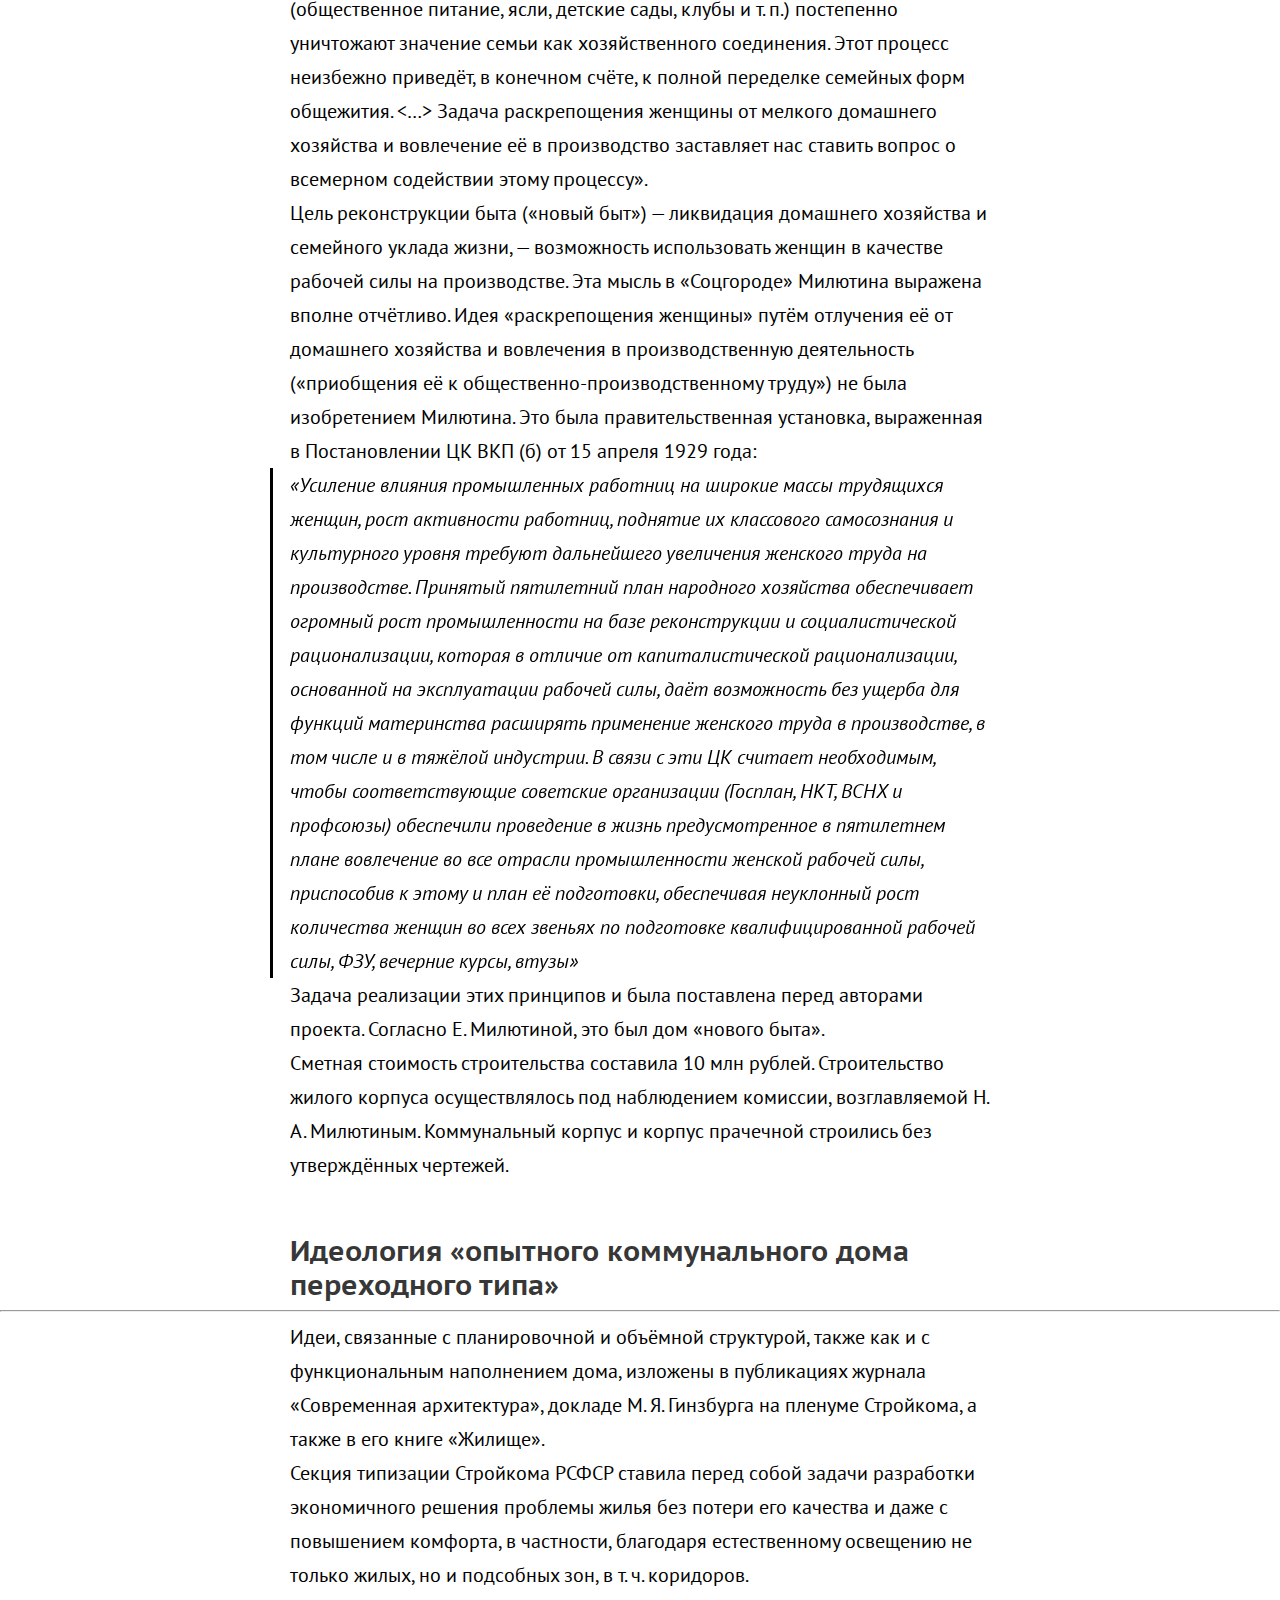
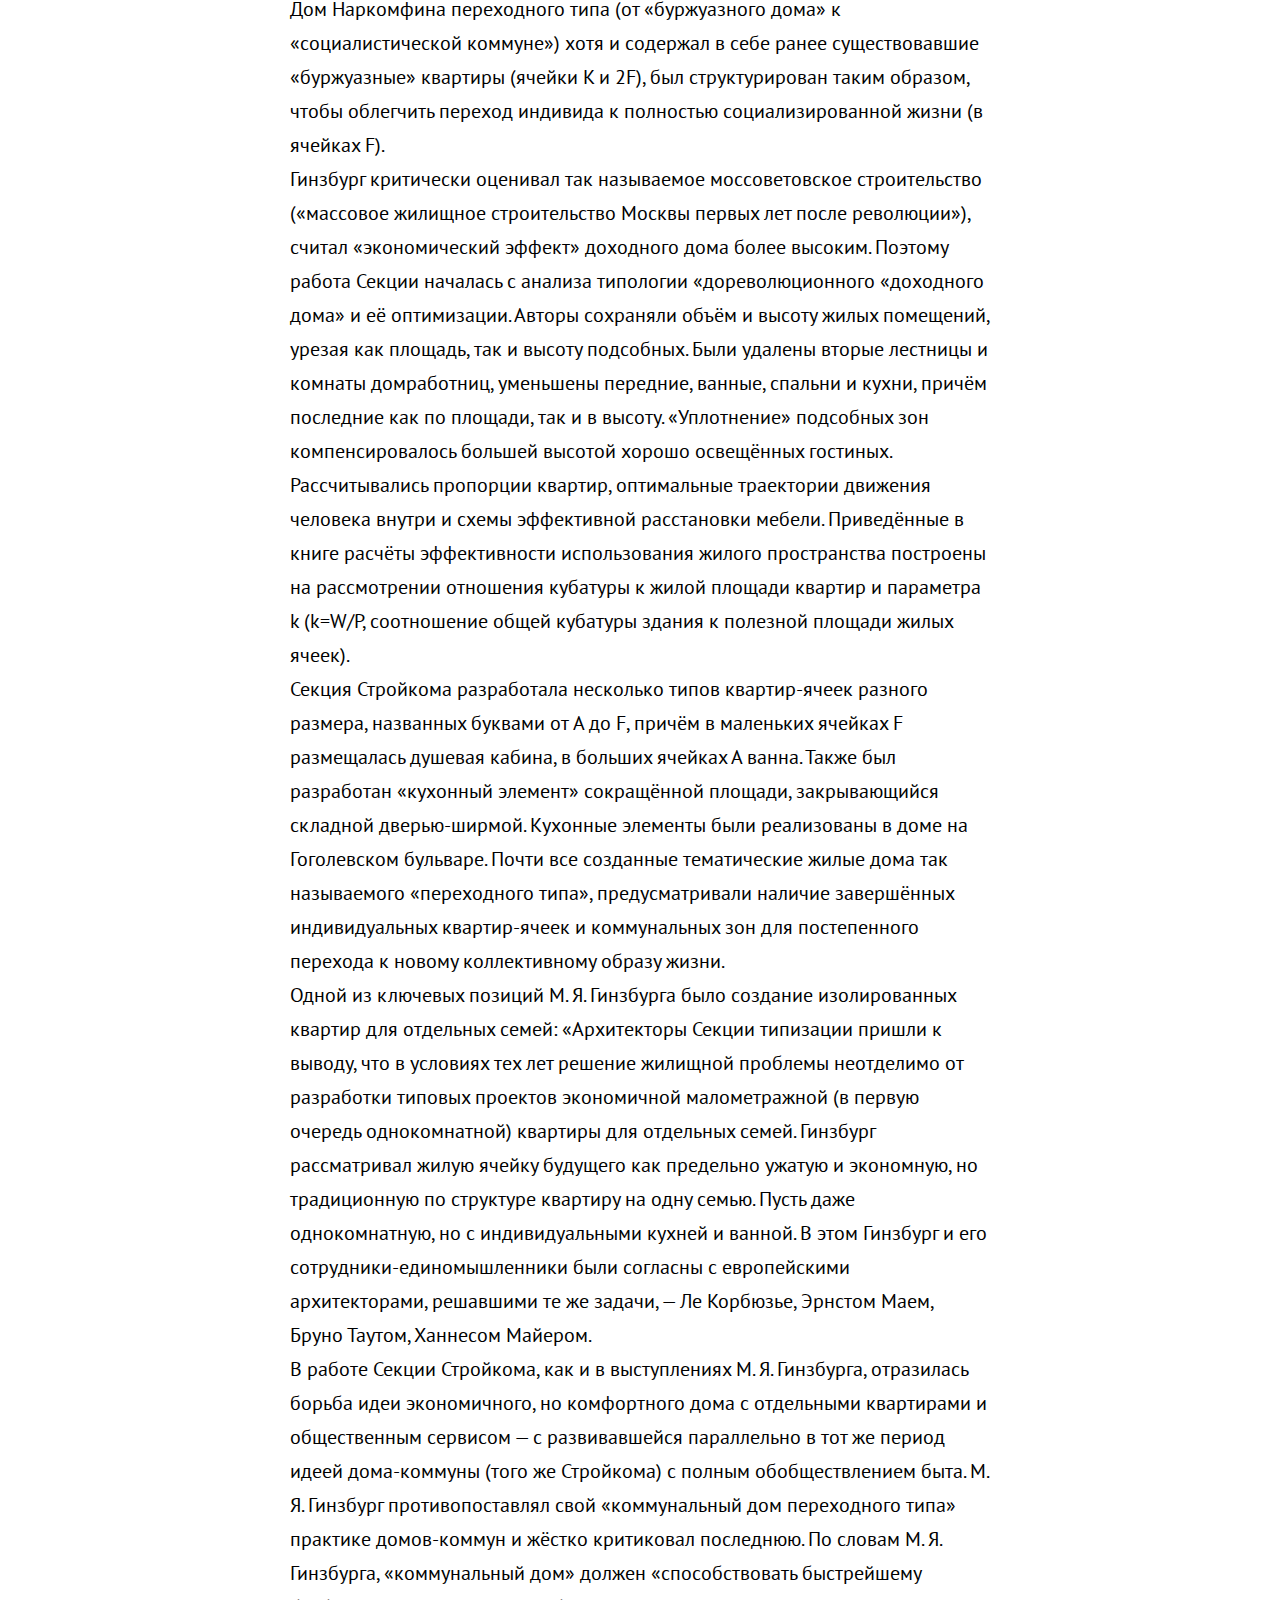
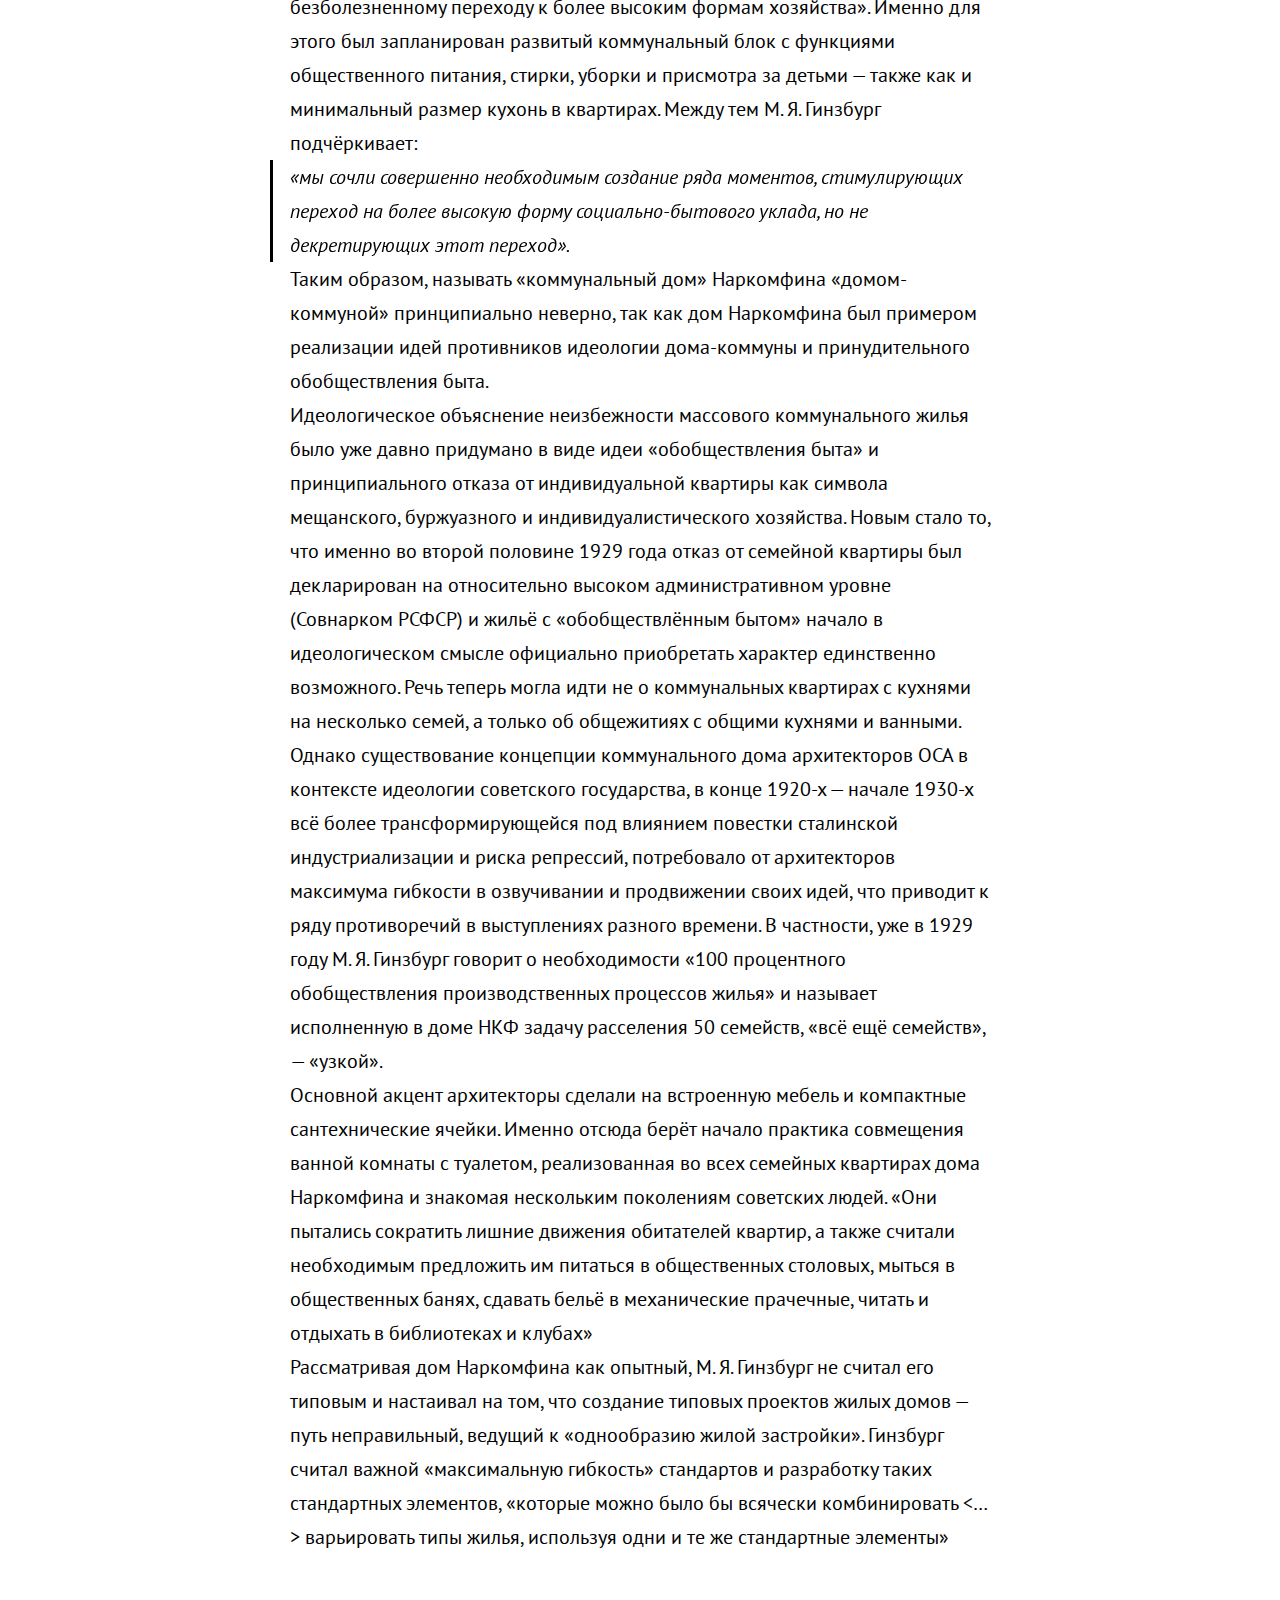
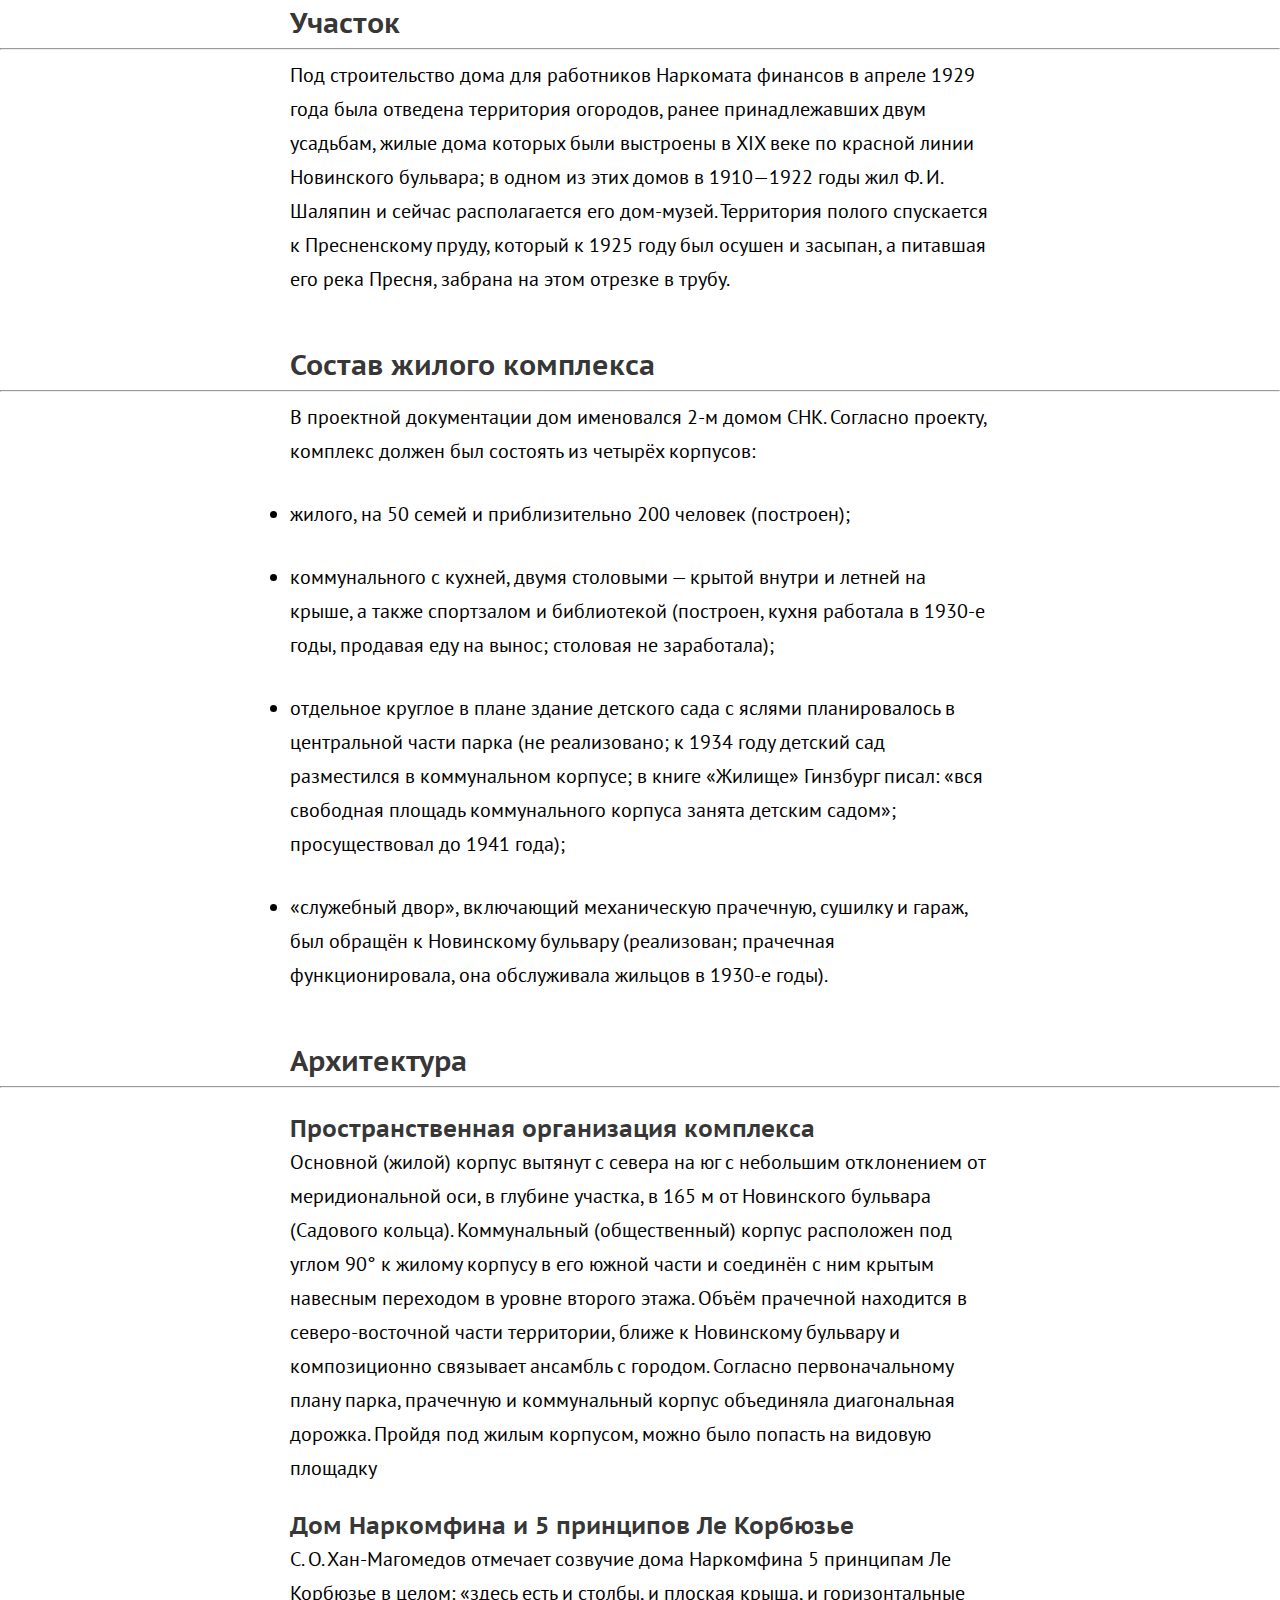
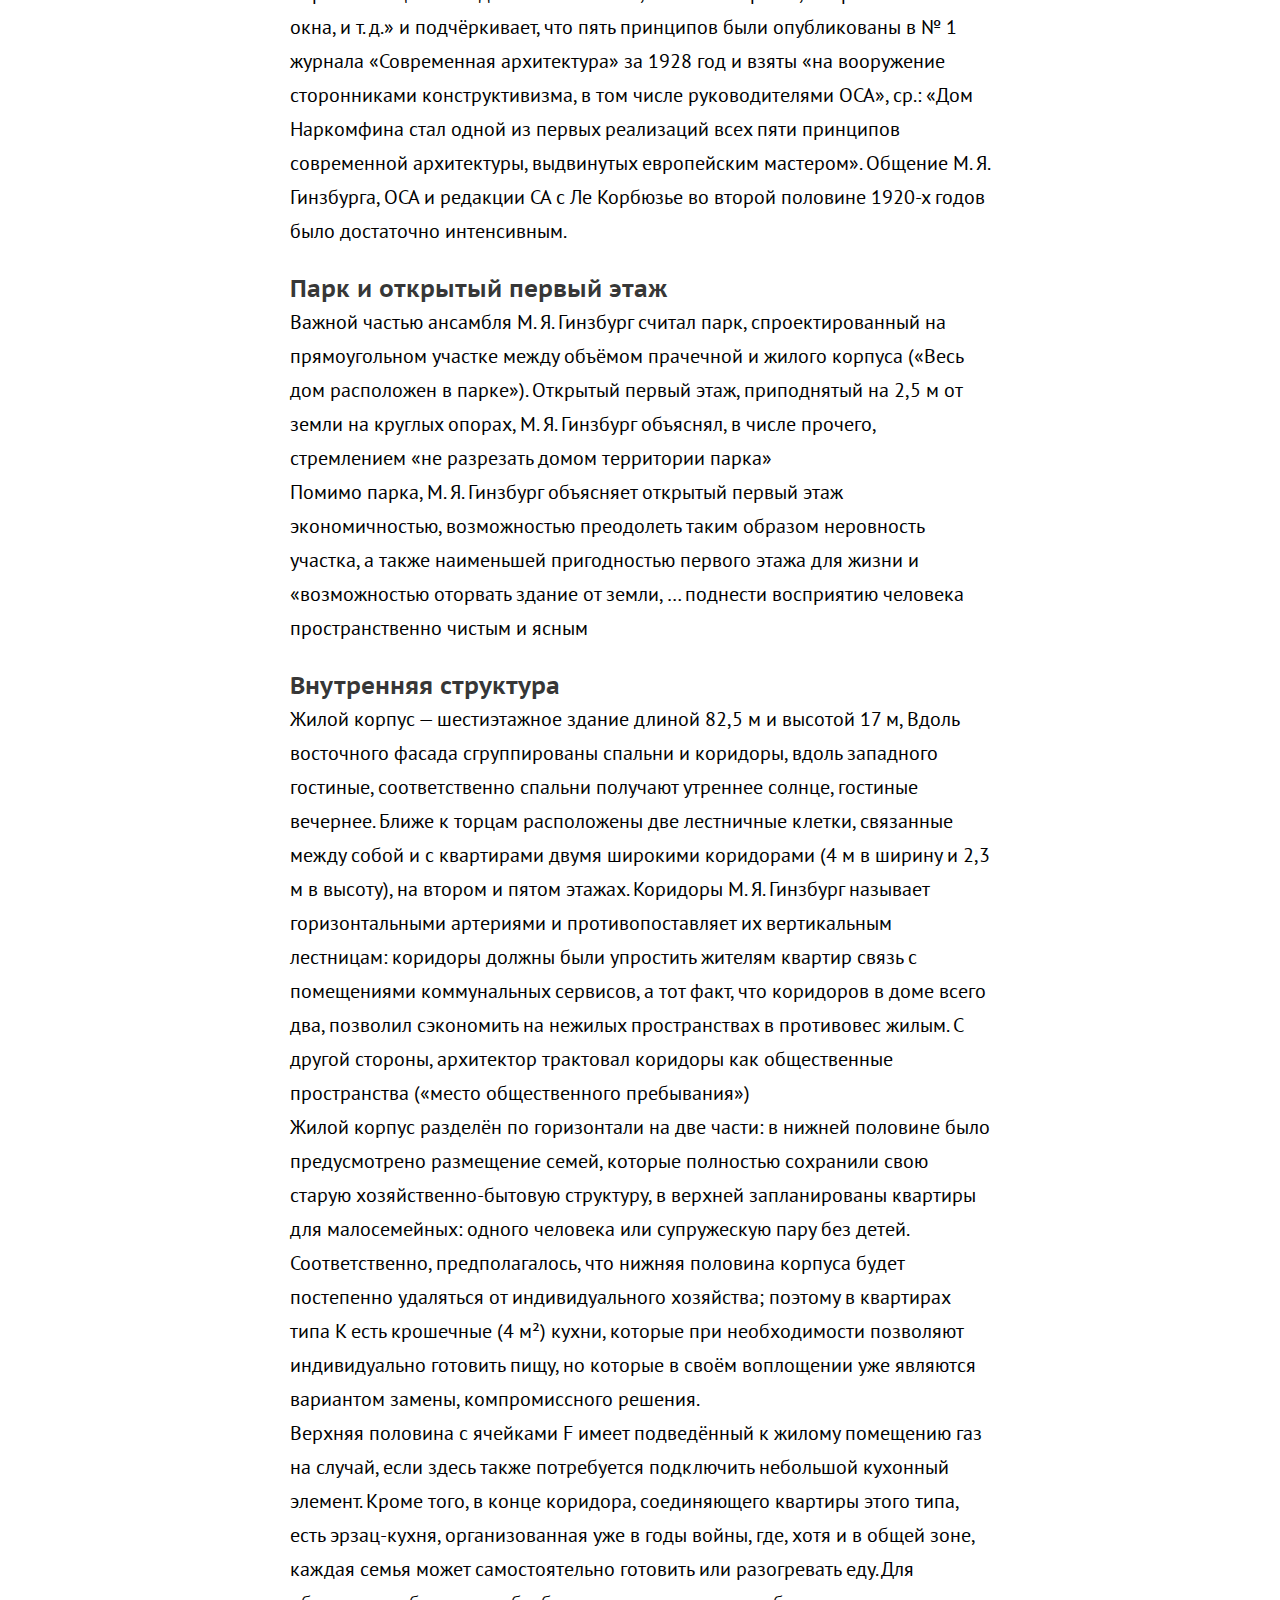
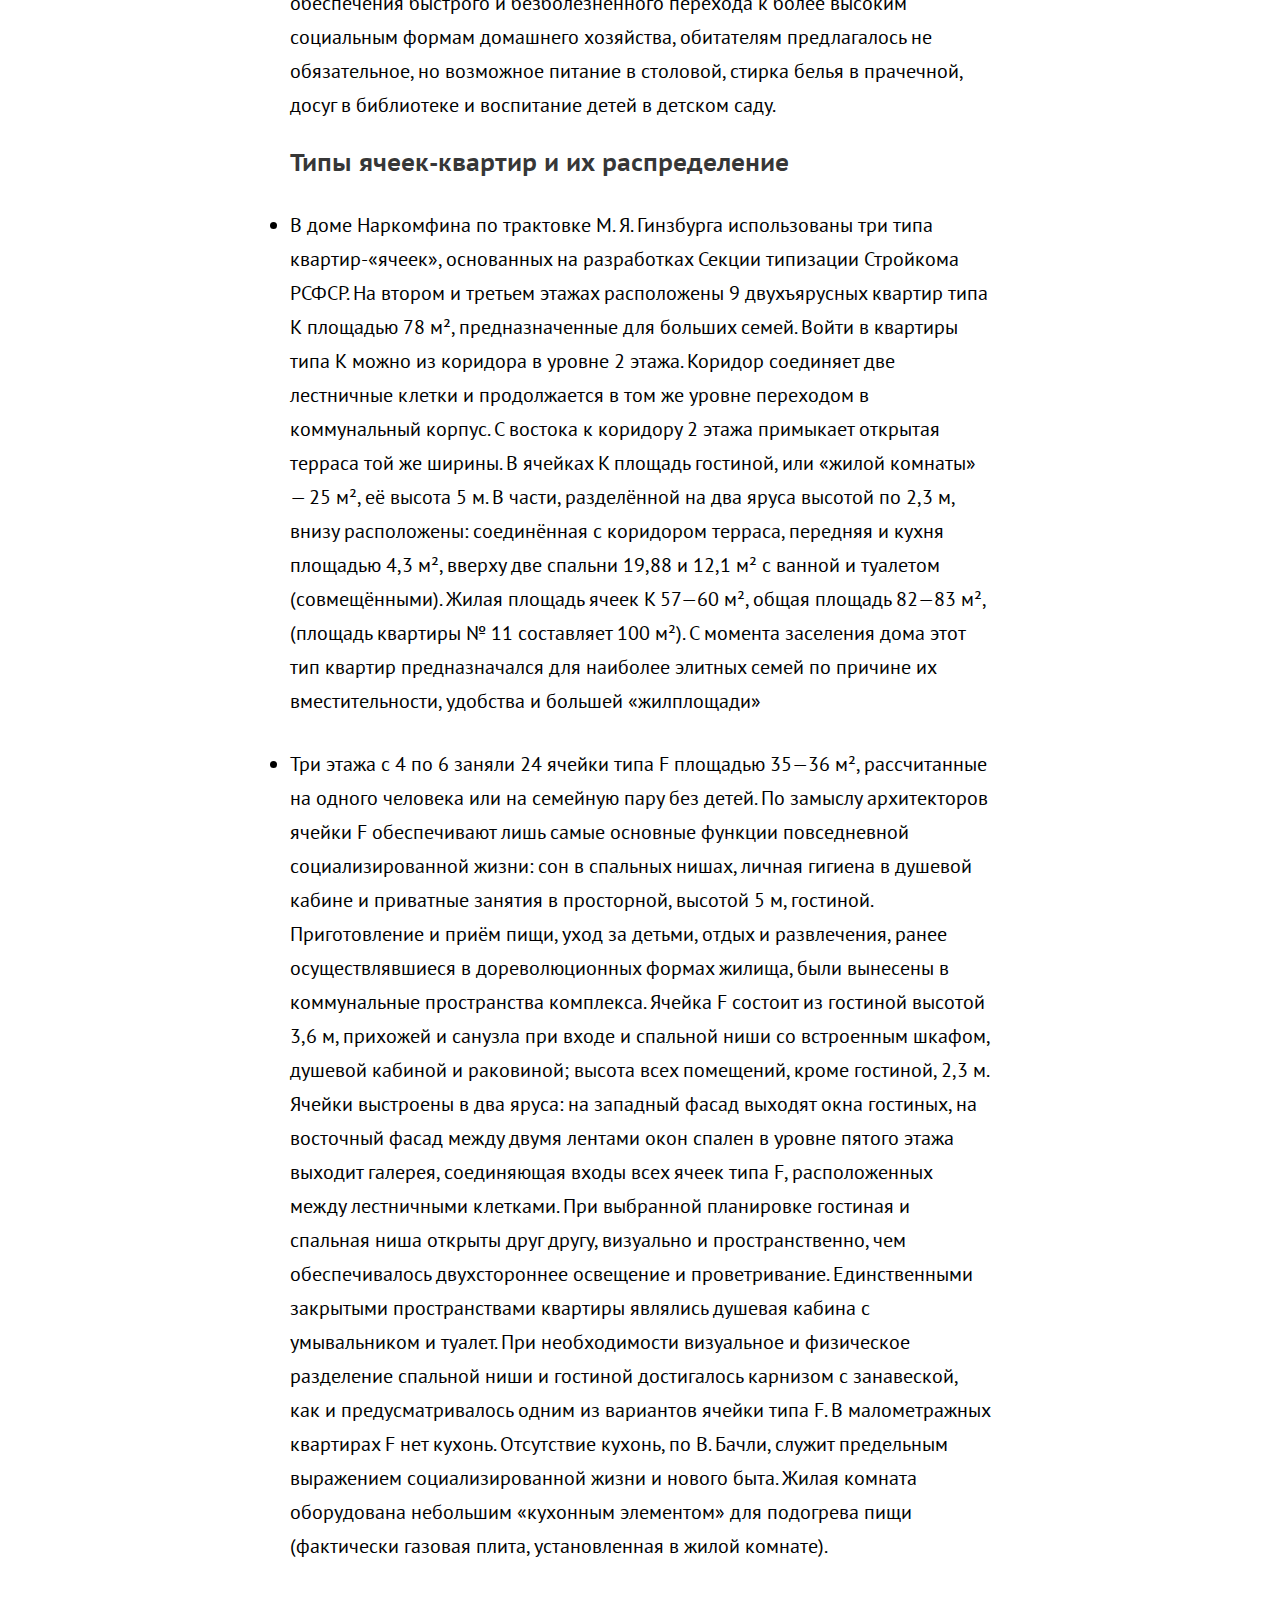
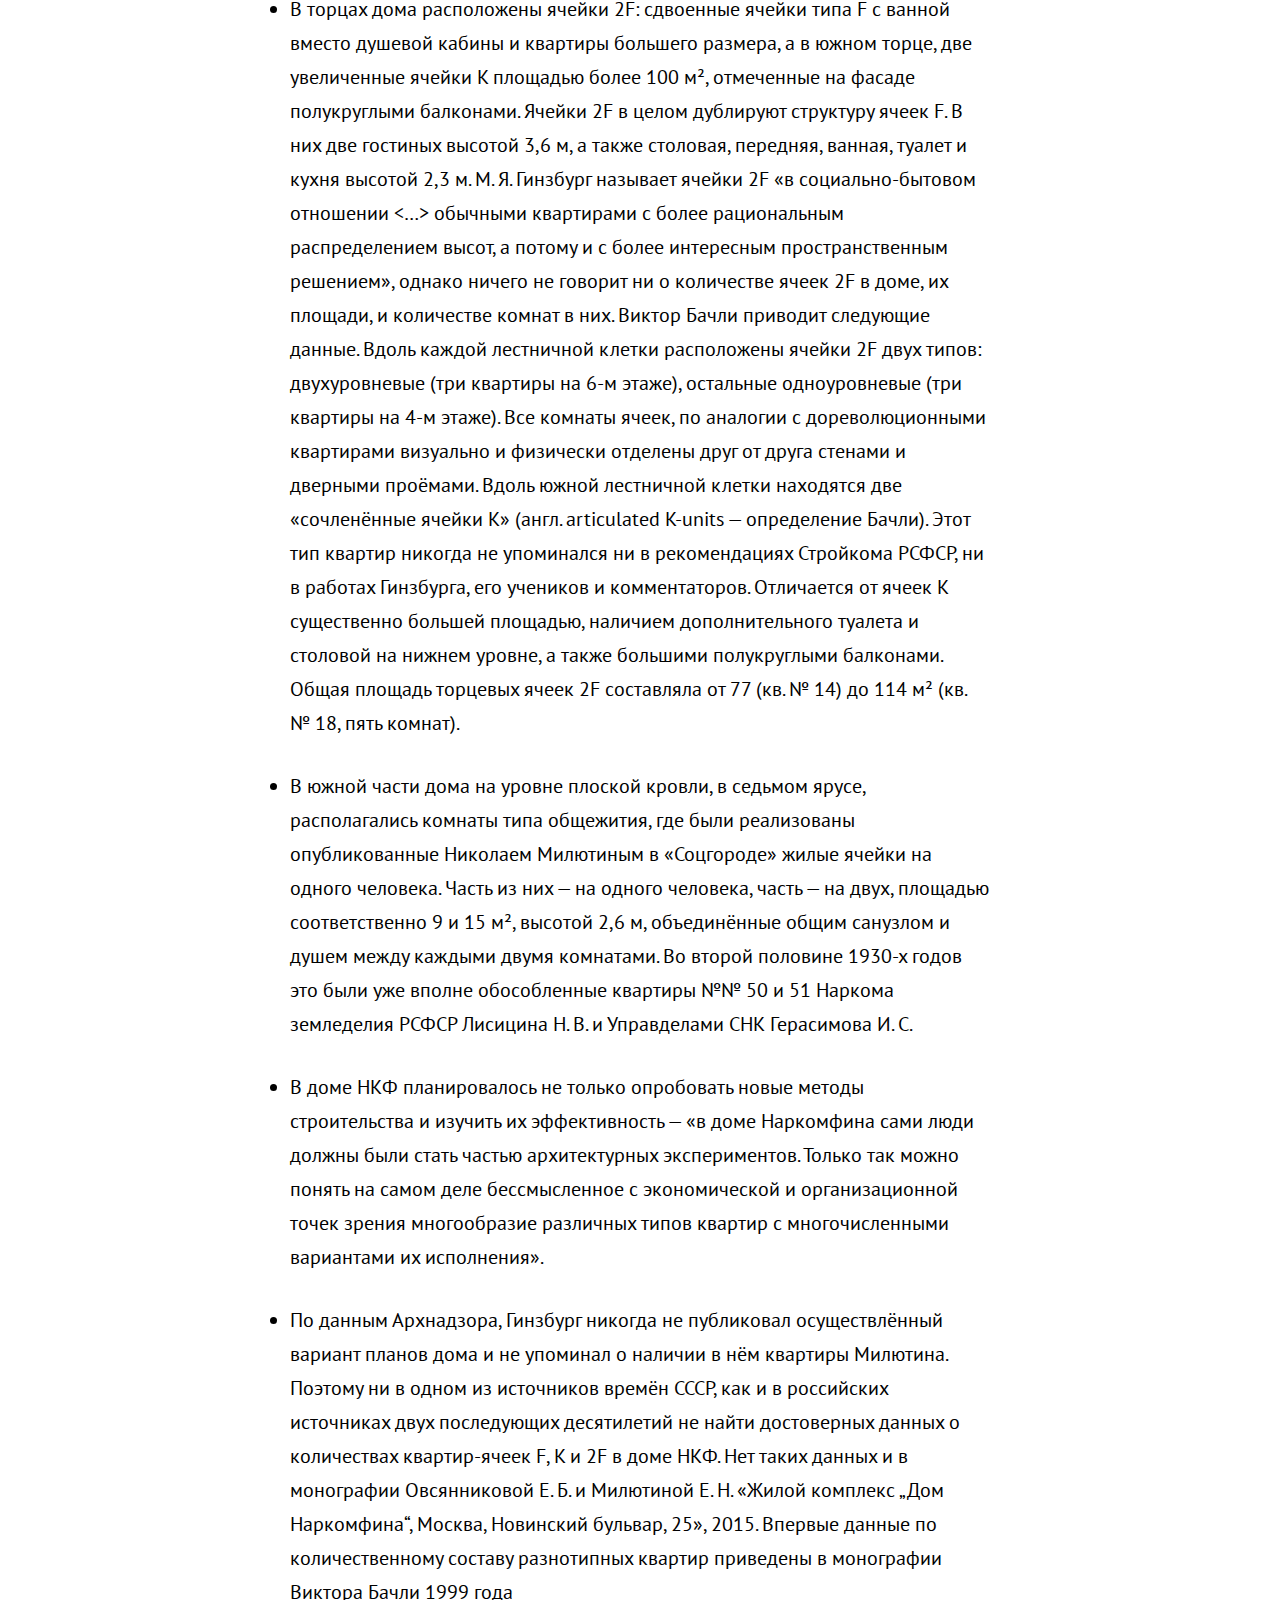
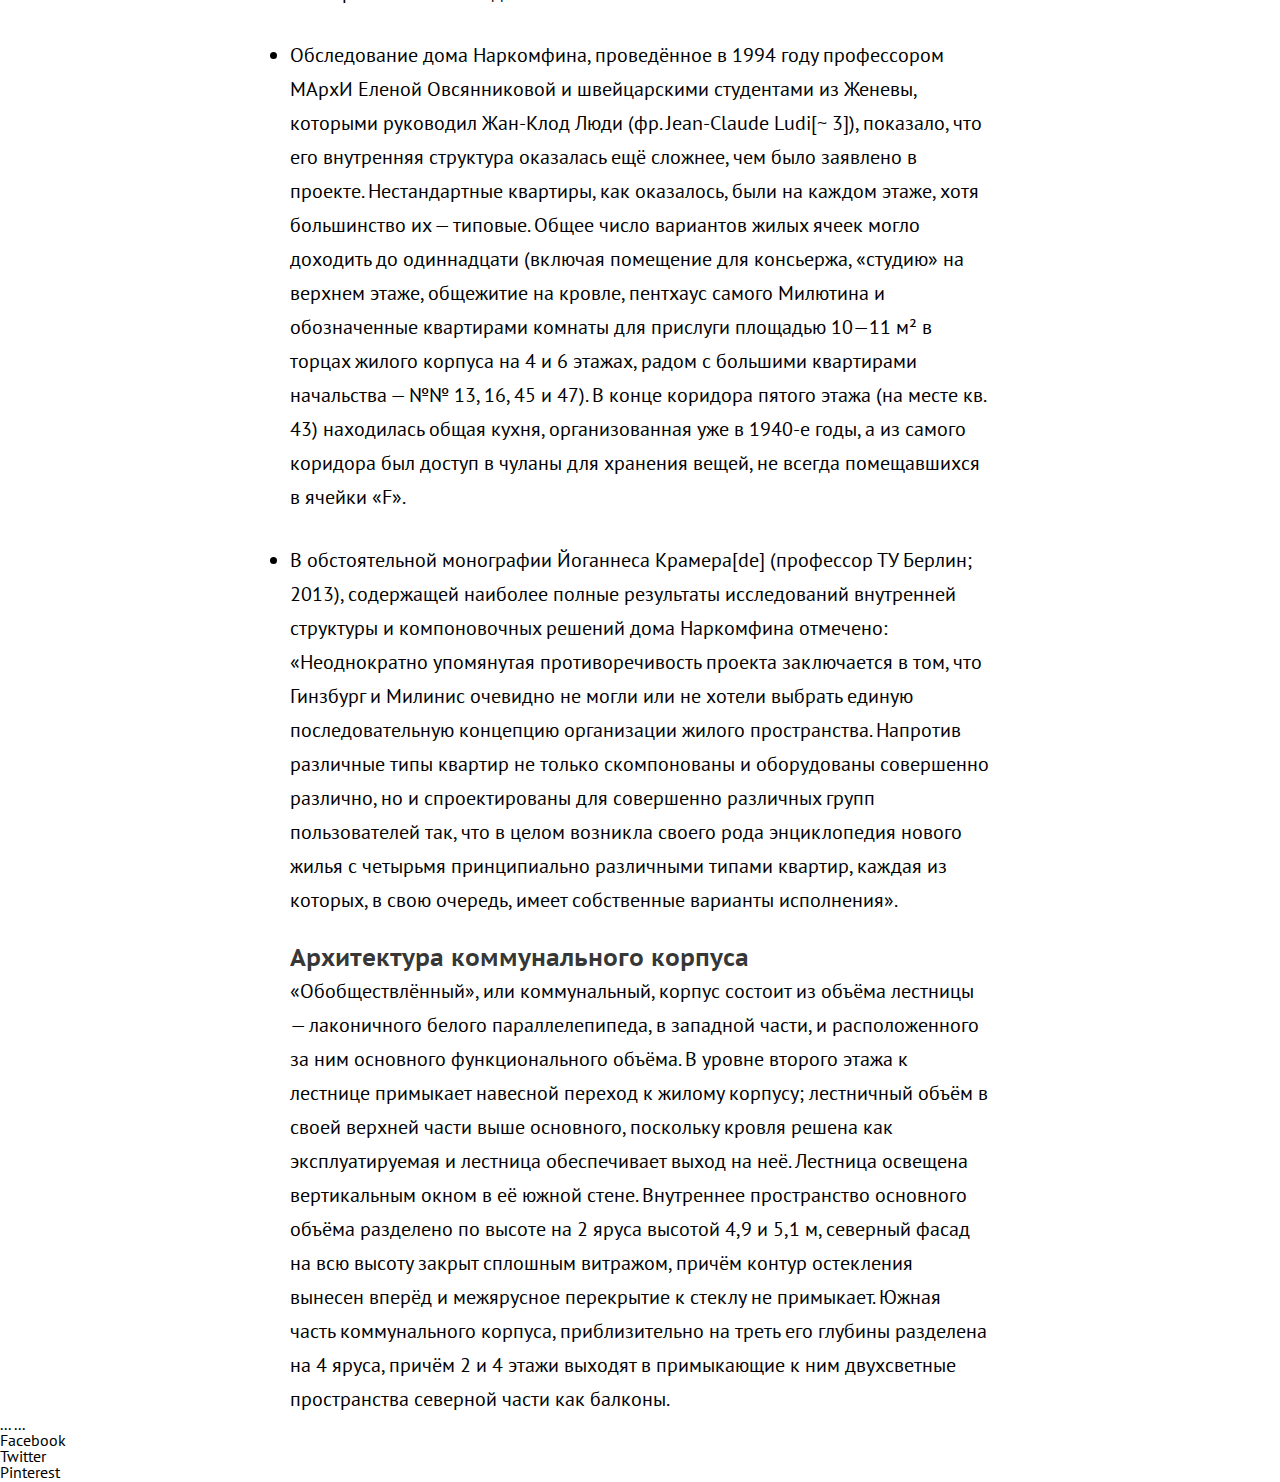
==== commit 7c650f5c: ":)" ====
--- a/index.html
+++ b/index.html
@@ -2,19 +2,22 @@
 <html lang="en" dir="ltr">
   <head>
     <meta charset="utf-8">
+    <link rel="icon" type="image/x-icon" href="images/favicon.ico" />
+    <link rel="icon" type="image/png" href="images/favicon.png" />
     <title>first page</title>
     <link rel="stylesheet" href="stylesheets/style.css">
     <script src="javascripts/jquery-3.6.1.js" charset="utf-8"></script>
   </head>
 
   <br>
-  <body>
+
     <div class="menubar">
-      <img src="images/logo.svg">
+      <a href="index.html"><img src="images/logo.svg"></a>
     </div>
+
     <nav class="sidebar">
-      <h3>Содержание</h3>
       <ul>
+        <li><a href="#dom">Дом наркомфина</a></li>
         <li><a href="#1_1">История создания дома Наркомфина</a></li>
           <ul>
           <li><a href="#2_1">ОСА и Стройком</a></li>
@@ -54,7 +57,7 @@
 
 
     <article>
-    <h1>Дом Наркомфина - жилой дом переходного типа</h1>
+    <h1 id="dom">Дом Наркомфина - жилой дом переходного типа</h1>
     <hr>
     <p>Материал из Википедии — свободной энциклопедии</p>
     <p>
@@ -130,18 +133,18 @@
     <br>
     <h3 id="3_4">Архитектура</h3>
     <hr>
-    <h4><strong>Пространственная организация комплекса</strong></h4>
+    <h4 id="4_1"><strong>Пространственная организация комплекса</strong></h4>
     <p>Основной (жилой) корпус вытянут с севера на юг с небольшим отклонением от меридиональной оси, в глубине участка, в 165 м от Новинского бульвара (Садового кольца). Коммунальный (общественный) корпус расположен под углом 90° к жилому корпусу в его южной части и соединён с ним крытым навесным переходом в уровне второго этажа. Объём прачечной находится в северо-восточной части территории, ближе к Новинскому бульвару и композиционно связывает ансамбль с городом. Согласно первоначальному плану парка, прачечную и коммунальный корпус объединяла диагональная дорожка. Пройдя под жилым корпусом, можно было попасть на видовую площадку</p>
-    <h4><strong>Дом Наркомфина и 5 принципов Ле Корбюзье</strong></h4>
+    <h4 id="4_2"> <strong>Дом Наркомфина и 5 принципов Ле Корбюзье</strong></h4>
     <p>С. О. Хан-Магомедов отмечает созвучие дома Наркомфина 5 принципам Ле Корбюзье в целом: «здесь есть и столбы, и плоская крыша, и горизонтальные окна, и т. д.» и подчёркивает, что пять принципов были опубликованы в № 1 журнала «Современная архитектура» за 1928 год и взяты «на вооружение сторонниками конструктивизма, в том числе руководителями ОСА», ср.: «Дом Наркомфина стал одной из первых реализаций всех пяти принципов современной архитектуры, выдвинутых европейским мастером». Общение М. Я. Гинзбурга, ОСА и редакции СА с Ле Корбюзье во второй половине 1920-х годов было достаточно интенсивным.</p>
-    <h4><strong>Парк и открытый первый этаж</strong></h4>
+    <h4 id="4_3"><strong>Парк и открытый первый этаж</strong></h4>
     <p>Важной частью ансамбля М. Я. Гинзбург считал парк, спроектированный на прямоугольном участке между объёмом прачечной и жилого корпуса («Весь дом расположен в парке»). Открытый первый этаж, приподнятый на 2,5 м от земли на круглых опорах, М. Я. Гинзбург объяснял, в числе прочего, стремлением «не разрезать домом территории парка»</p>
     <p>Помимо парка, М. Я. Гинзбург объясняет открытый первый этаж экономичностью, возможностью преодолеть таким образом неровность участка, а также наименьшей пригодностью первого этажа для жизни и «возможностью оторвать здание от земли, … поднести восприятию человека пространственно чистым и ясным</p>
-    <h4><strong>Внутренняя структура</strong></h4>
+    <h4 id="4_4"><strong>Внутренняя структура</strong></h4>
     <p>Жилой корпус — шестиэтажное здание длиной 82,5 м и высотой 17 м, Вдоль восточного фасада сгруппированы спальни и коридоры, вдоль западного гостиные, соответственно спальни получают утреннее солнце, гостиные вечернее. Ближе к торцам расположены две лестничные клетки, связанные между собой и с квартирами двумя широкими коридорами (4 м в ширину и 2,3 м в высоту), на втором и пятом этажах. Коридоры М. Я. Гинзбург называет горизонтальными артериями и противопоставляет их вертикальным лестницам: коридоры должны были упростить жителям квартир связь с помещениями коммунальных сервисов, а тот факт, что коридоров в доме всего два, позволил сэкономить на нежилых пространствах в противовес жилым. С другой стороны, архитектор трактовал коридоры как общественные пространства («место общественного пребывания»)</p>
     <p>Жилой корпус разделён по горизонтали на две части: в нижней половине было предусмотрено размещение семей, которые полностью сохранили свою старую хозяйственно-бытовую структуру, в верхней запланированы квартиры для малосемейных: одного человека или супружескую пару без детей. Соответственно, предполагалось, что нижняя половина корпуса будет постепенно удаляться от индивидуального хозяйства; поэтому в квартирах типа K есть крошечные (4 м²) кухни, которые при необходимости позволяют индивидуально готовить пищу, но которые в своём воплощении уже являются вариантом замены, компромиссного решения.</p>
     <p>Верхняя половина с ячейками F имеет подведённый к жилому помещению газ на случай, если здесь также потребуется подключить небольшой кухонный элемент. Кроме того, в конце коридора, соединяющего квартиры этого типа, есть эрзац-кухня, организованная уже в годы войны, где, хотя и в общей зоне, каждая семья может самостоятельно готовить или разогревать еду. Для обеспечения быстрого и безболезненного перехода к более высоким социальным формам домашнего хозяйства, обитателям предлагалось не обязательное, но возможное питание в столовой, стирка белья в прачечной, досуг в библиотеке и воспитание детей в детском саду.</p>
-    <h4><strong>Типы ячеек-квартир и их распределение</strong></h4>
+    <h4 id="4_5"><strong>Типы ячеек-квартир и их распределение</strong></h4>
 
     <ul><li><p>В доме Наркомфина по трактовке М. Я. Гинзбурга использованы три типа квартир-«ячеек», основанных на разработках Секции типизации Стройкома РСФСР. На втором и третьем этажах расположены 9 двухъярусных квартир типа К площадью 78 м², предназначенные для больших семей. Войти в квартиры <strong>типа К</strong> можно из коридора в уровне 2 этажа. Коридор соединяет две лестничные клетки и продолжается в том же уровне переходом в коммунальный корпус. С востока к коридору 2 этажа примыкает открытая терраса той же ширины. В ячейках K площадь гостиной, или «жилой комнаты» — 25 м², её высота 5 м. В части, разделённой на два яруса высотой по 2,3 м, внизу расположены: соединённая с коридором терраса, передняя и кухня площадью 4,3 м², вверху две спальни 19,88 и 12,1 м² с ванной и туалетом (совмещёнными). Жилая площадь ячеек K 57—60 м², общая площадь 82—83 м², (площадь квартиры № 11 составляет 100 м²). С момента заселения дома этот тип квартир предназначался для наиболее элитных семей по причине их вместительности, удобства и большей «жилплощади»</p></li>
     <li><p>Три этажа с 4 по 6 заняли 24 ячейки типа F площадью 35—36 м², рассчитанные на одного человека или на семейную пару без детей. По замыслу архитекторов ячейки F обеспечивают лишь самые основные функции повседневной социализированной жизни: сон в спальных нишах, личная гигиена в душевой кабине и приватные занятия в просторной, высотой 5 м, гостиной. Приготовление и приём пищи, уход за детьми, отдых и развлечения, ранее осуществлявшиеся в дореволюционных формах жилища, были вынесены в коммунальные пространства комплекса. Ячейка F состоит из гостиной высотой 3,6 м, прихожей и санузла при входе и спальной ниши со встроенным шкафом, душевой кабиной и раковиной; высота всех помещений, кроме гостиной, 2,3 м. Ячейки выстроены в два яруса: на западный фасад выходят окна гостиных, на восточный фасад между двумя лентами окон спален в уровне пятого этажа выходит галерея, соединяющая входы всех ячеек <strong>типа F</strong>, расположенных между лестничными клетками. При выбранной планировке гостиная и спальная ниша открыты друг другу, визуально и пространственно, чем обеспечивалось двухстороннее освещение и проветривание. Единственными закрытыми пространствами квартиры являлись душевая кабина с умывальником и туалет. При необходимости визуальное и физическое разделение спальной ниши и гостиной достигалось карнизом с занавеской, как и предусматривалось одним из вариантов ячейки типа F. В малометражных квартирах F нет кухонь. Отсутствие кухонь, по В. Бачли, служит предельным выражением социализированной жизни и нового быта. Жилая комната оборудована небольшим «кухонным элементом» для подогрева пищи (фактически газовая плита, установленная в жилой комнате).</p></li>
@@ -162,13 +165,23 @@
 		$(this).on('click', function(e) {
 			e.preventDefault();
 			var scrollTo = $(this).attr('href');
-			var whitespace = scrollTo == '#s1' ? 70 : 30;
+			var whitespace = scrollTo == '#dom' ? 280 : 30;
 			$('html,body').animate({
 				scrollTop: $(scrollTo).offset().top - whitespace
-			}, 1000);
+			}, 800);
 		});
 	});
 });
 </script>
+<link rel="stylesheet" href="https://cdn.jsdelivr.net/npm/social-likes/dist/social-likes_flat.css">
+...
+<script src="https://ajax.googleapis.com/ajax/libs/jquery/1.8.0/jquery.min.js"></script>
+<script src="https://cdn.jsdelivr.net/npm/social-likes/dist/social-likes.min.js"></script>
+...
+<div class="social-likes" data-counters="no">
+	<div class="facebook" title="Share link on Facebook">Facebook</div>
+	<div class="twitter" title="Share link on Twitter">Twitter</div>
+	<div class="pinterest" title="Share image on Pinterest" data-media="">Pinterest</div>
+</div>
   </body>
 </html>
